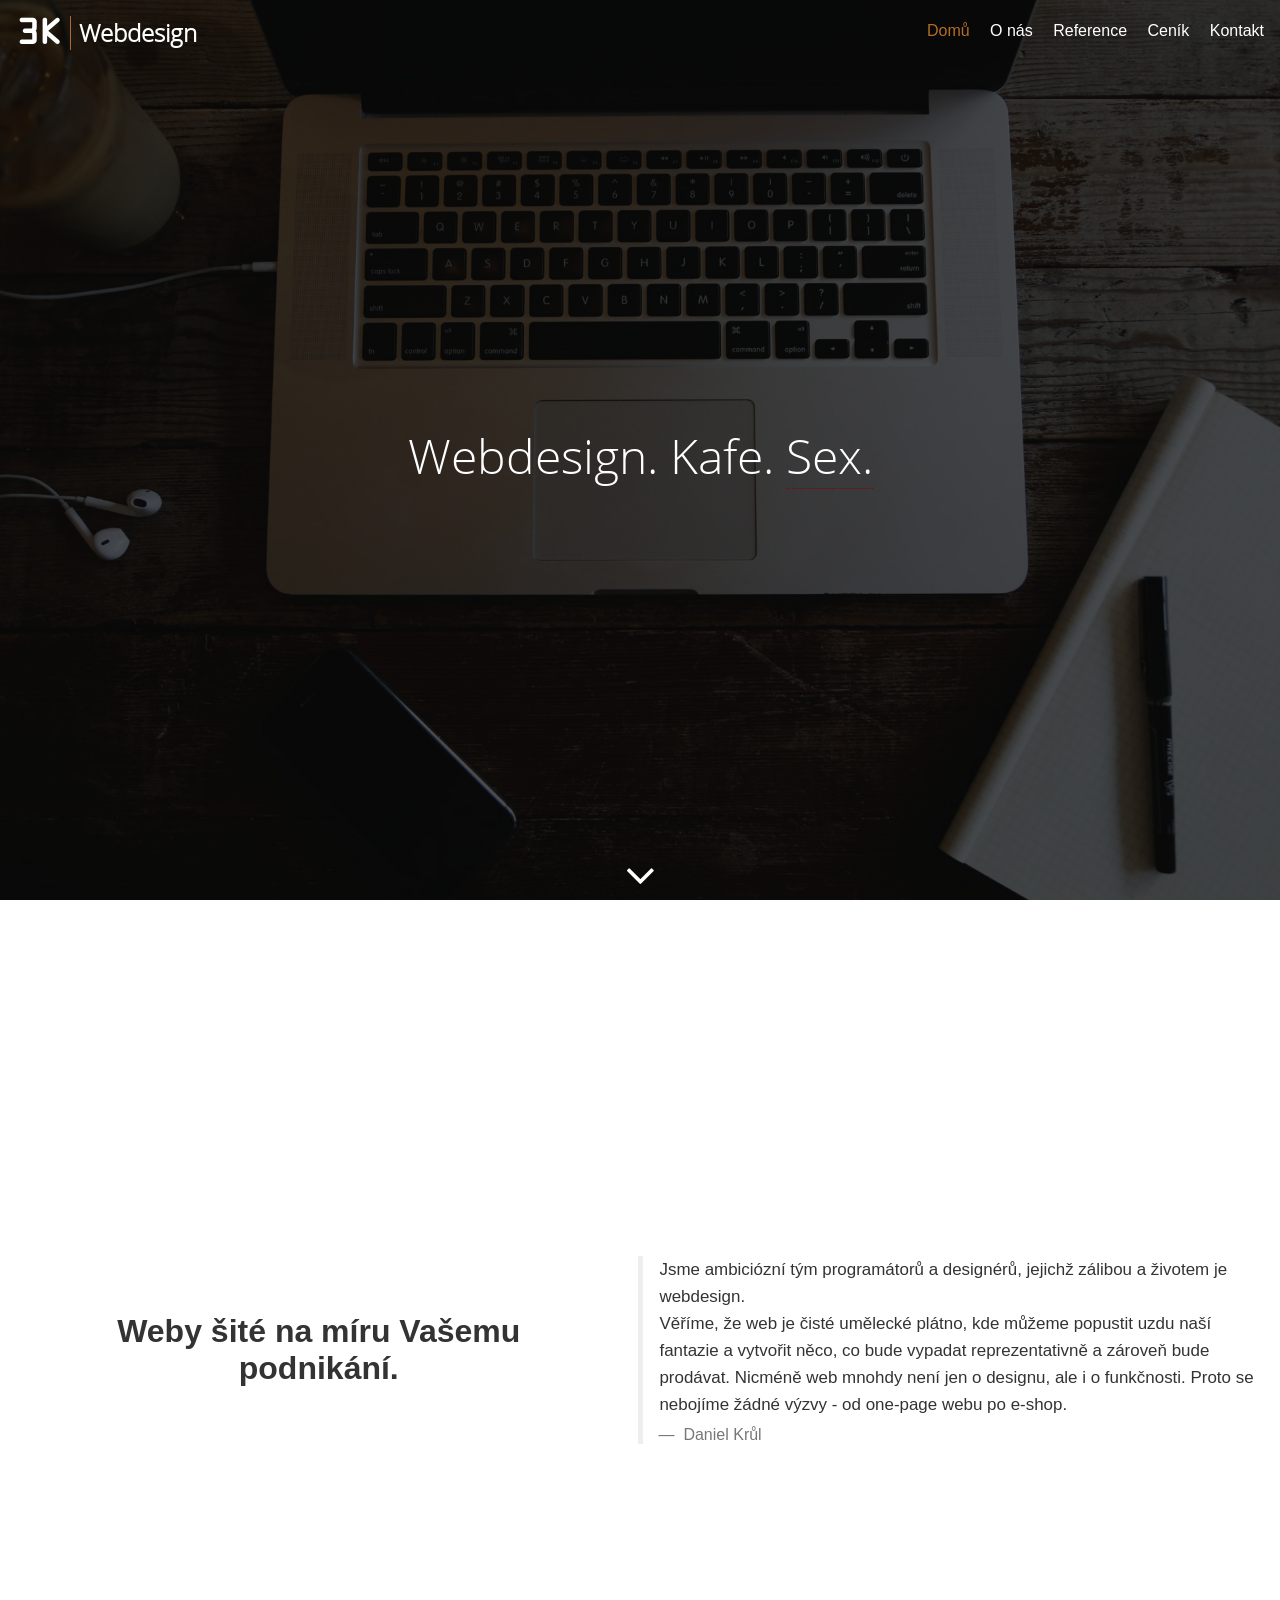
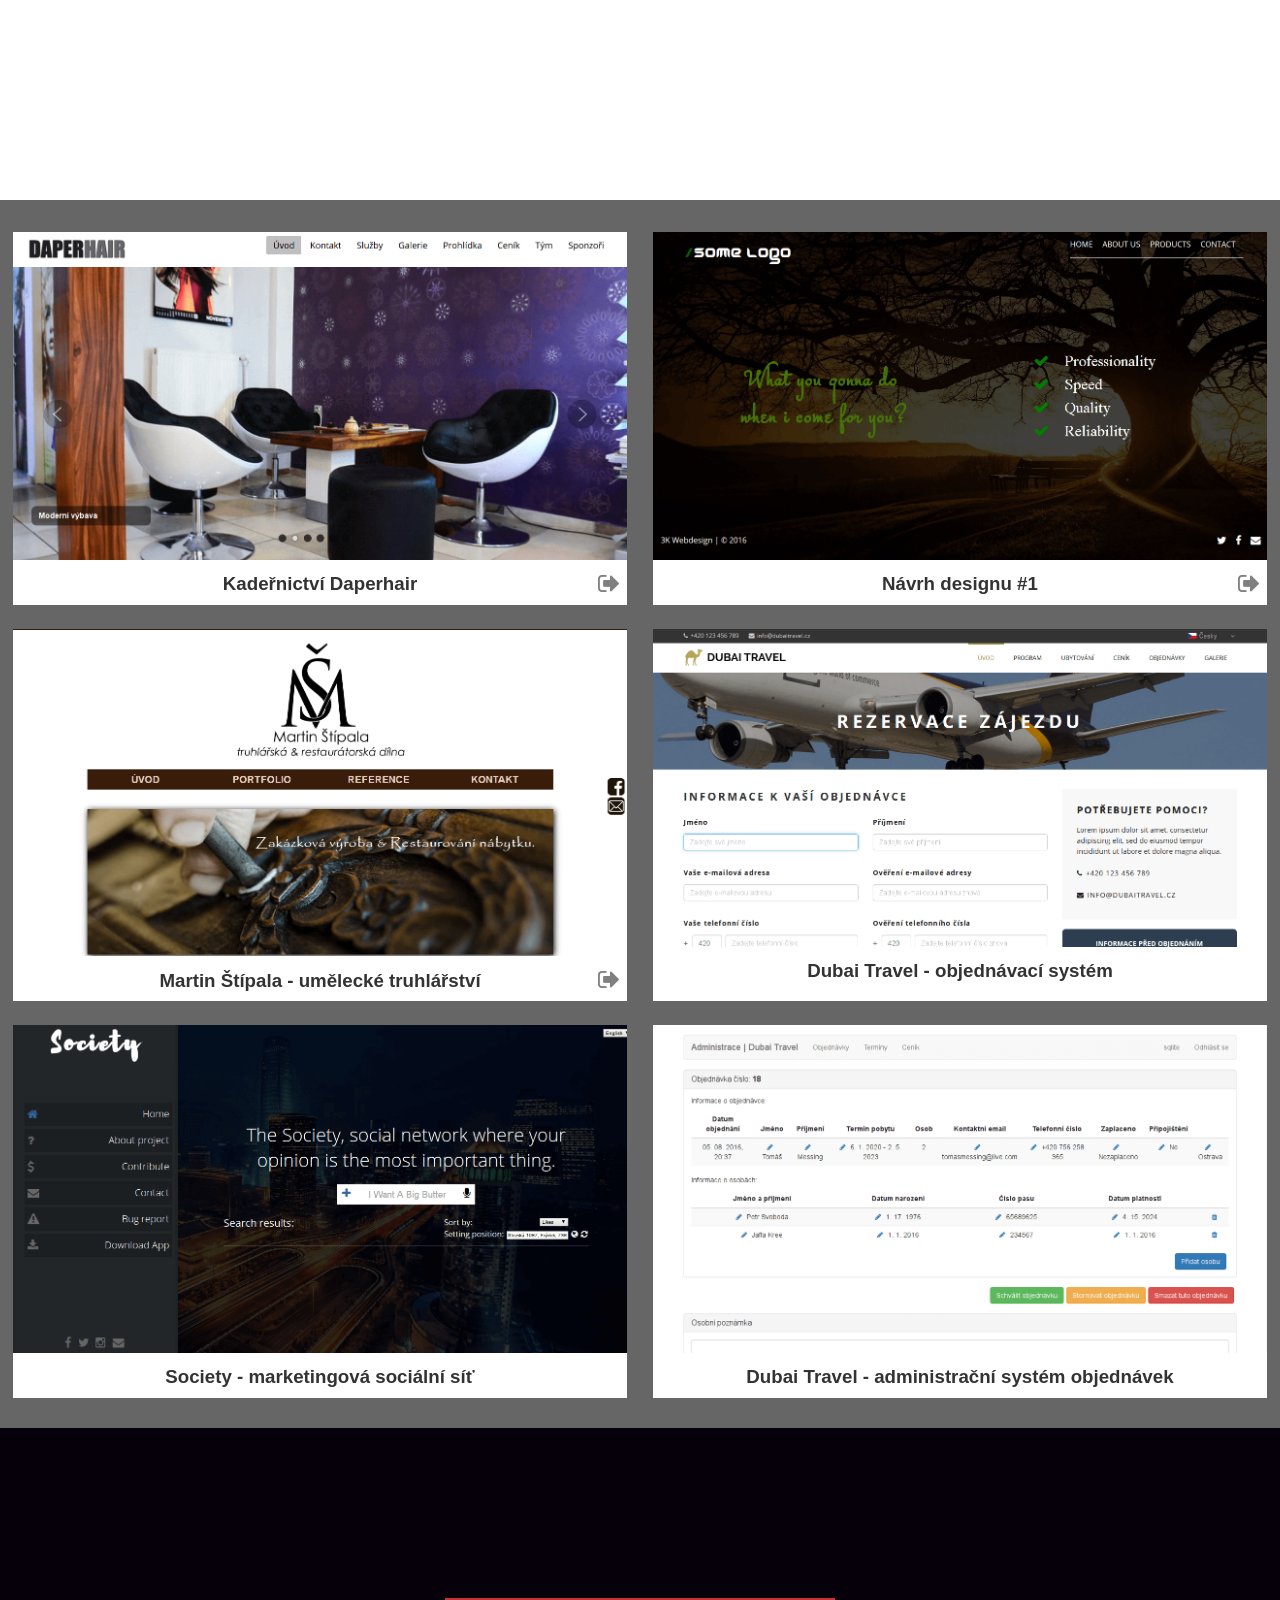
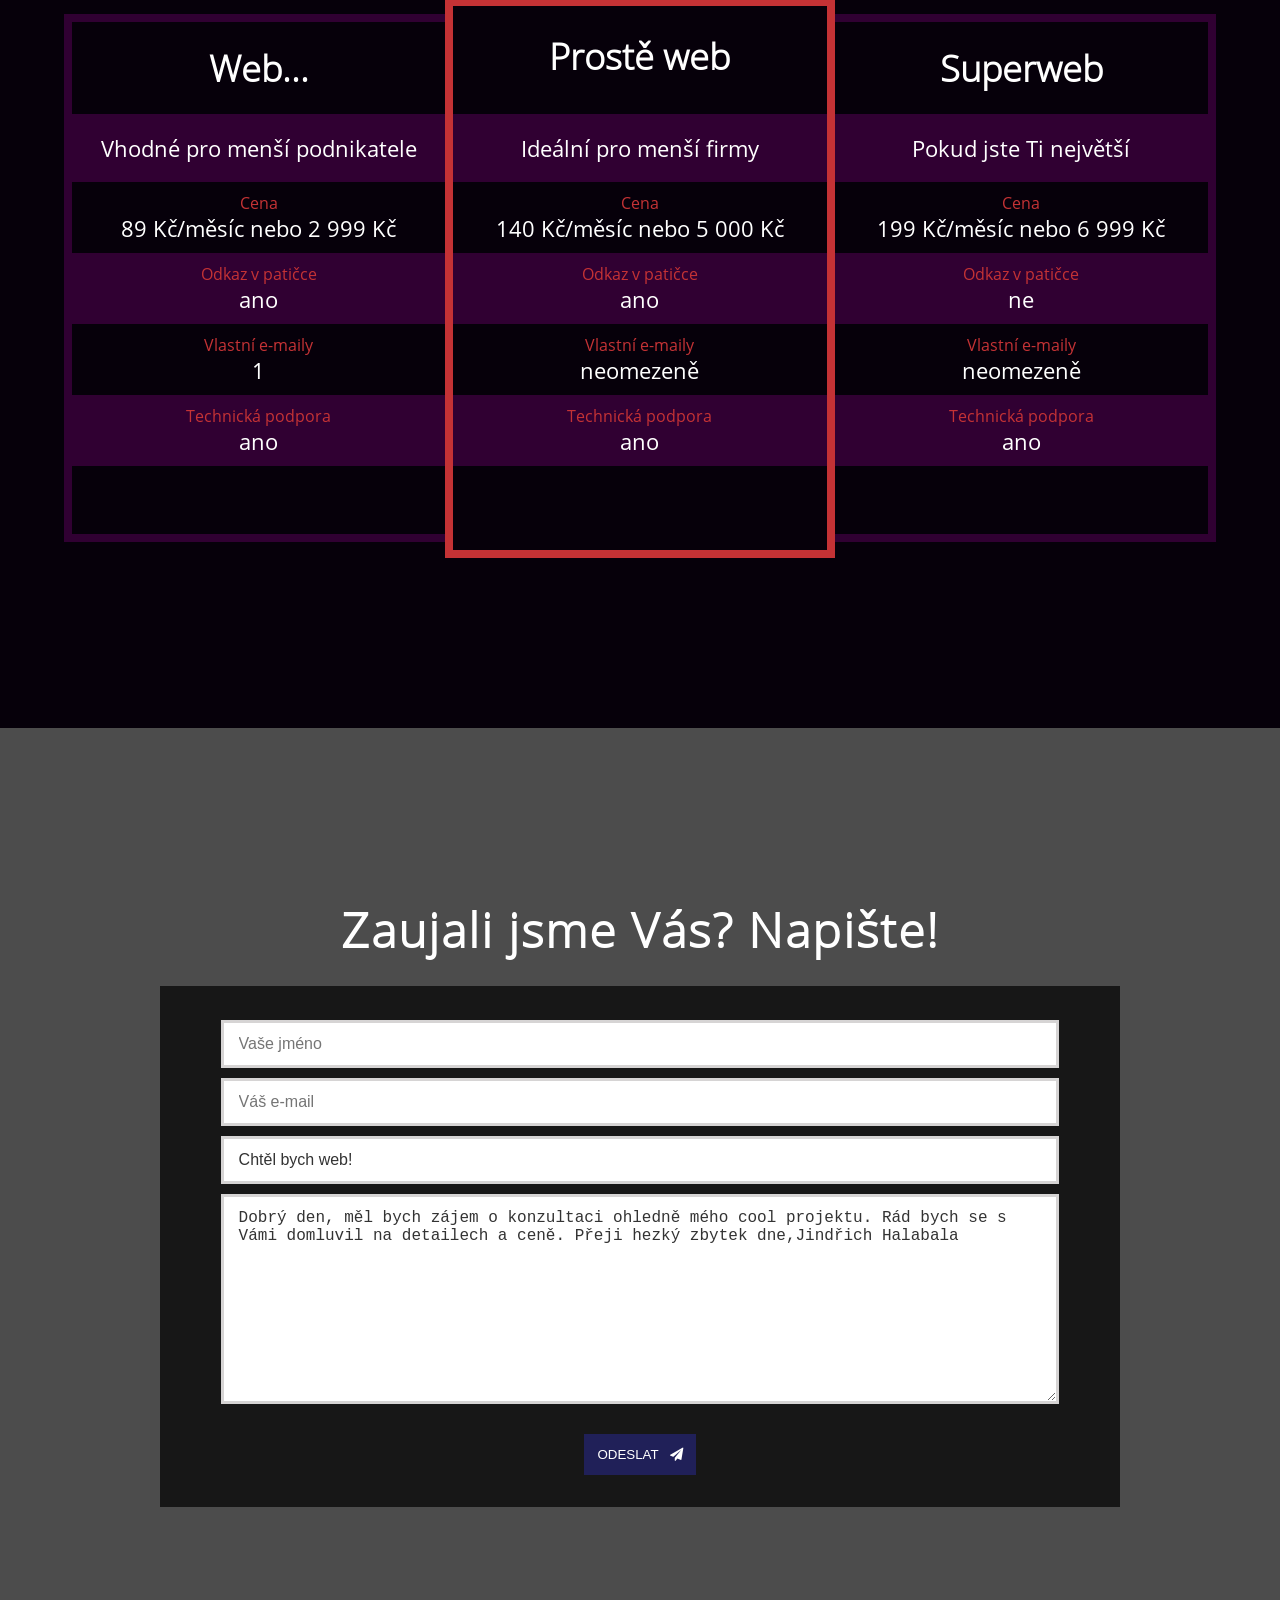
==== index.html @ 3b30b30b "Responzivni menu - upravy" ====
<!DOCTYPE html>
<html lang="cs">
<head>
	<meta charset="utf-8" />
	<meta name="viewport" content="width=device-width, initial-scale=1">
	<meta name="description" content="Jsme ambiciózní tým programátorů a designérů, jejichž zálibou a život je webdesign. Tvoříme responzivní design, e-shopy a webové aplikace.">
	<meta name="Author" content="Daniel Krůl & Jan Kolčava">
	<meta name="keywords" content="web, webdesign, design, kódování, coding, code, 3K, 3K Webdesign" />
	<meta name="robots" content="index, follow" />

	<link rel="shortcut icon" href="favicon.ico" />

	<title>3K webdesign | Tvorba webů & aplikací</title>

	<link rel="stylesheet" type="text/css" href="./design/font-awesome/css/font-awesome.min.css" />
	<link rel="stylesheet" type="text/css" href="./css/nprogress.css" />
	<link rel="stylesheet" type="text/css" href="./css/sweetalert.css" />
	<link rel="stylesheet" type="text/css" href="./css/style.css" />

	<script type="text/javascript" src="./js/jquery.js"></script>
	<script type="text/javascript" src="./js/sweetalert.min.js"></script>
	
	<script type="text/javascript" src="./js/main.js"></script>
	<script>
		(function(i,s,o,g,r,a,m){i['GoogleAnalyticsObject']=r;i[r]=i[r]||function(){
			(i[r].q=i[r].q||[]).push(arguments)},i[r].l=1*new Date();a=s.createElement(o),
			m=s.getElementsByTagName(o)[0];a.async=1;a.src=g;m.parentNode.insertBefore(a,m)
		})(window,document,'script','https://www.google-analytics.com/analytics.js','ga');

		ga('create', 'UA-42571558-3', 'auto');
		ga('send', 'pageview');

	</script>

	<script type="text/javascript">
		/*var _smartsupp = _smartsupp || {};
		_smartsupp.key = '3f3482edde2a2495b305a945e48021284ca4ef21';
		window.smartsupp||(function(d) {
			var s,c,o=smartsupp=function(){ o._.push(arguments)};o._=[];
			s=d.getElementsByTagName('script')[0];c=d.createElement('script');
			c.type='text/javascript';c.charset='utf-8';c.async=true;
			c.src='//www.smartsuppchat.com/loader.js?';s.parentNode.insertBefore(c,s);
		})(document);*/
	</script>
</script>
</head>
<body>
	<div id="page" class="slick_menu_off">

		<header id="header" class="scrolled_off">
			<div class="left">
				<div class="logo">
					<a href="">
						<h1>3K</h1>
						<span class="borderVertical"></span>
						<h2>Webdesign</h2>
					</a>
				</div>
			</div>

			<div class="right">
				<div class="primary-nav">
					<a href="#page" class="active">Domů</a>
					<a href="#about">O nás</a>
					<a href="#reference">Reference</a>
					<a href="#services">Ceník</a>
					<a href="#contact">Kontakt</a>
				</div>

				<div class="slick-nav">
					<div class="slick-btn">
						<span class="fa fa-bars"></span>
					</div>
				</div>
			</div>
		</header>

		<div id="slick-menu">
			<div class="content">
				<div class="menu">
					<a href="#page" class="active">Domů</a>
					<a href="#about">O nás</a>
					<a href="#reference">Reference</a>
					<a href="#services">Ceník</a>
					<a href="#contact">Kontakt</a>
				</div>
			</div>

			<div class="foot">
				<div class="socialSites">
					<a class="fa fa-envelope ico-envelope" href="mailto:my@3kwebdesign.com" target="_blank"></a>
					<a class="fa fa-twitter ico-twitter" href="" target="_blank"></a>
					<a class="fa fa-facebook ico-facebook" href="https://www.facebook.com/3kwebdesignczech/" target="_blank"></a>
				</div>
			</div>
		</div>

		<div id="intro" class="part">
			<div class="shadowIntro">

				<div class="middlePane">
					<div class="center">
						<h1>Webdesign. Kafe. <span class="marked">Sex.</span></h1>
					</div>
				</div>

				<div class="bottomPane">
					<div class="center">
						<a href="#about">
							<i class="fa fa-angle-down" aria-hidden="true"></i>
						</a>
					</div>
				</div>
			</div>
		</div>

		<div id="about" class="part">
			<div class="left">
				<h2 id="marketing">Weby šité na míru Vašemu podnikání.</h2>
			</div>

			<div class="right">
				<p>Jsme ambiciózní tým programátorů a designérů, jejichž zálibou a životem je webdesign.</p>
				<p>Věříme, že web je čisté umělecké plátno, kde můžeme popustit uzdu naší fantazie a vytvořit něco, co bude vypadat reprezentativně a zároveň bude prodávat. Nicméně web mnohdy není jen o designu, ale i o funkčnosti. Proto se nebojíme žádné výzvy - od one-page webu po e-shop.</p>
				<footer>
					Daniel Krůl
				</footer>
			</div>
		</div>

		<div id="reference" class="part">
			<div class="newLineTop"></div>
			<div class="column">
				<a href="http://www.daperhair.com" target="_blank">
					<div class="out">
						<i class="fa fa-sign-out" aria-hidden="true"></i>
					</div>
				</a>

				<img alt="Kadeřnictví Daperhair" src="design/images/reference/daperhair.png">
				<div class="title">
					<h3>Kadeřnictví Daperhair</h3>
				</div>
			</div>

			<div class="column">
				<a href="/old/Designs/1/" target="_blank">
					<div class="out">
						<i class="fa fa-sign-out" aria-hidden="true"></i>
					</div>
				</a>
				<img alt="Návrh designu #1" src="design/images/reference/design_1.png">
				<div class="title">
					<h3>Návrh designu #1</h3>
				</div>
			</div>

			<div class="column">
				<a href="http://www.msdilna.cz" target="_blank">
					<div class="out">
						<i class="fa fa-sign-out" aria-hidden="true"></i>
					</div>
				</a>

				<img alt="Martin Štípala - umělecké truhlářství" src="design/images/reference/msdilna.png">
				<div class="title">
					<h3>Martin Štípala - umělecké truhlářství</h3>
				</div>
			</div>

			<div class="column">
				<img alt="Dubai Travel - objednávací systém" src="design/images/reference/dubaitravel.png">
				<div class="title">
					<h3>Dubai Travel - objednávací systém</h3>
				</div>
			</div>

			<div class="column">
				<img alt="Society - marketingová sociální síť" src="design/images/reference/society.png">
				<div class="title">
					<h3>Society - marketingová sociální síť</h3>
				</div>
			</div>

			<div class="column">
				<img alt="Dubai Travel - administrační systém objednávek" src="design/images/reference/dubaitravel_admin.png">
				<div class="title">
					<h3>Dubai Travel - administrační systém objednávek</h3>
				</div>
			</div>
			<div class="newLineBottom"></div>
		</div>

		<div id="services" class="part">
			<div class="centerTable">
				<div class="column firstColumn">
					<div class="row title center">
						<h2>Web...</h2>
					</div>

					<div class="row center">
						<div class="textWrapper">
							<p class="text">Vhodné pro menší podnikatele</p>
						</div>
					</div>

					<div class="row center">
						<div class="textWrapper">
							<p class="sub">Cena</p>
							<p class="text">89 Kč/měsíc nebo 2 999 Kč</p>
						</div>
					</div>

					<div class="row center">
						<div class="textWrapper">
							<p class="sub">Odkaz v patičce</p>
							<p class="text">ano</p>
						</div>
					</div>

					<div class="row center">
						<div class="textWrapper">
							<p class="sub">Vlastní e-maily</p>
							<p class="text">1</p>
						</div>
					</div>

					<div class="row center">
						<div class="textWrapper">
							<p class="sub">Technická podpora</p>
							<p class="text">ano</p>
						</div>
					</div>

					<div class="row center">
					</div>
				</div>

				<div class="column secondColumn">
					<div class="row title">
						<h2>Prostě web</h2>
					</div>

					<div class="row center">
						<div class="textWrapper">
							<p class="text">Ideální pro menší firmy</p>
						</div>
					</div>

					<div class="row center">
						<div class="textWrapper">
							<p class="sub">Cena</p>
							<p class="text">140 Kč/měsíc nebo 5 000 Kč</p>
						</div>
					</div>

					<div class="row center">
						<div class="textWrapper">
							<p class="sub">Odkaz v patičce</p>
							<p class="text">ano</p>
						</div>
					</div>

					<div class="row center">
						<div class="textWrapper">
							<p class="sub">Vlastní e-maily</p>
							<p class="text">neomezeně</p>
						</div>
					</div>

					<div class="row center">
						<div class="textWrapper">
							<p class="sub">Technická podpora</p>
							<p class="text">ano</p>
						</div>
					</div>

					<div class="row center">
					</div>
				</div>

				<div class="column lastColumn">
					<div class="row title center">
						<h2>Superweb</h2>
					</div>

					<div class="row center">
						<div class="textWrapper">
							<p class="text">Pokud jste Ti největší</p>
						</div>
					</div>

					<div class="row center">
						<div class="textWrapper">
							<p class="sub">Cena</p>
							<p class="text">199 Kč/měsíc nebo 6 999 Kč</p>
						</div>
					</div>

					<div class="row center">
						<div class="textWrapper">
							<p class="sub">Odkaz v patičce</p>
							<p class="text">ne</p>
						</div>
					</div>

					<div class="row center">
						<div class="textWrapper">
							<p class="sub">Vlastní e-maily</p>
							<p class="text">neomezeně</p>
						</div>
					</div>

					<div class="row center">
						<div class="textWrapper">
							<p class="sub">Technická podpora</p>
							<p class="text">ano</p>
						</div>
					</div>

					<div class="row center">
					</div>
				</div>
			</div>
		</div>

		<div id="contact" class="part">
			<div class="centerShadow">
				<div class="contact">
					<h2>Zaujali jsme Vás? Napište!</h2>
					<div class="innerTable">
						<div class="left">
							<table>
								<tr>
									<td>
										<input id="mailSender" required class="text" type="text" placeHolder="Vaše jméno">
									</td>
								</tr>

								<tr>
									<td>
										<input id="mailSenderMail" required class="text" type="email" placeHolder="Váš e-mail">
									</td>
								</tr>

								<tr>
									<td>
										<input id="mailSubject" required class="text" value="Chtěl bych web!" type="text" placeHolder="Předmět e-mailu">
									</td>
								</tr>

								<tr>
									<td>
										<textarea id="mailText" required class="text" rows="10">Dobrý den, měl bych zájem o konzultaci ohledně mého cool projektu. Rád bych se s Vámi domluvil na detailech a ceně. Přeji hezký zbytek dne,Jindřich Halabala</textarea>
									</td>
								</tr>
							</table>
						</div>

						<div class="row">
							<button id="sendMail">Odeslat &nbsp; 
								<span class="blued">
									<i class="fa fa-paper-plane" aria-hidden="true"></i>
								</span>
							</button>
						</div>
					</div>
				</div>
			</div>
		</div>

		<div id="slick-menu-shadow">
		</div>
		
	</div>

	<script>
		/*NProgress.start();
		var interval = setInterval(function() { NProgress.inc(); }, 1000);

		$(window).load(function () {
			clearInterval(interval);
			NProgress.done();
		});

		$(window).unload(function () {
			NProgress.start();
		});*/
	</script>
</body>
</html>
---- css/nprogress.css ----
/* Make clicks pass-through */
#nprogress {
  pointer-events: none;
}

#nprogress .bar {
  background: white;

  position: fixed;
  z-index: 1031;
  top: 0;
  left: 0;

  width: 100%;
  height: 3px;
}

/* Fancy blur effect */
#nprogress .peg {
  display: block;
  position: absolute;
  right: 0px;
  width: 100px;
  height: 100%;
  box-shadow: 0 0 10px white, 0 0 5px white;
  opacity: 1.0;

  -webkit-transform: rotate(3deg) translate(0px, -4px);
      -ms-transform: rotate(3deg) translate(0px, -4px);
          transform: rotate(3deg) translate(0px, -4px);
}

/* Remove these to get rid of the spinner */
#nprogress .spinner {
  display: none;
  position: fixed;
  z-index: 1031;
  top: 15px;
  right: 15px;
}

#nprogress .spinner-icon {
  width: 18px;
  height: 18px;
  box-sizing: border-box;

  border: solid 2px transparent;
  border-top-color: #29d;
  border-left-color: #29d;
  border-radius: 50%;

  -webkit-animation: nprogress-spinner 400ms linear infinite;
          animation: nprogress-spinner 400ms linear infinite;
}

.nprogress-custom-parent {
  overflow: hidden;
  position: relative;
}

.nprogress-custom-parent #nprogress .spinner,
.nprogress-custom-parent #nprogress .bar {
  position: absolute;
}

@-webkit-keyframes nprogress-spinner {
  0%   { -webkit-transform: rotate(0deg); }
  100% { -webkit-transform: rotate(360deg); }
}
@keyframes nprogress-spinner {
  0%   { transform: rotate(0deg); }
  100% { transform: rotate(360deg); }
}
---- css/sweetalert.css ----
.sweet-alert,.sweet-overlay{position:fixed;display:none}body.stop-scrolling{height:100%;overflow:hidden}.sweet-overlay{background-color:#000;-ms-filter:"progid:DXImageTransform.Microsoft.Alpha(Opacity=40)";background-color:rgba(0,0,0,.4);left:0;right:0;top:0;bottom:0;z-index:10000}.sweet-alert{background-color:#fff;font-family:'Open Sans','Helvetica Neue',Helvetica,Arial,sans-serif;width:478px;padding:17px;border-radius:5px;text-align:center;left:50%;top:50%;margin-left:-256px;margin-top:-200px;overflow:hidden;z-index:99999}@media all and (max-width:540px){.sweet-alert{width:auto;margin-left:0;margin-right:0;left:15px;right:15px}}.sweet-alert h2{color:#575757;font-size:30px;text-align:center;font-weight:600;text-transform:none;position:relative;margin:25px 0;padding:0;line-height:40px;display:block}.sweet-alert p{color:#797979;font-size:16px;font-weight:300;position:relative;text-align:inherit;float:none;margin:0;padding:0;line-height:normal}.sweet-alert fieldset{border:none;position:relative}.sweet-alert .sa-error-container{background-color:#f1f1f1;margin-left:-17px;margin-right:-17px;overflow:hidden;padding:0 10px;max-height:0;webkit-transition:padding .15s,max-height .15s;transition:padding .15s,max-height .15s}.sweet-alert .sa-error-container.show{padding:10px 0;max-height:100px;webkit-transition:padding .2s,max-height .2s;transition:padding .25s,max-height .25s}.sweet-alert .sa-error-container .icon{display:inline-block;width:24px;height:24px;border-radius:50%;background-color:#ea7d7d;color:#fff;line-height:24px;text-align:center;margin-right:3px}.sweet-alert .sa-error-container p{display:inline-block}.sweet-alert .sa-input-error{position:absolute;top:29px;right:26px;width:20px;height:20px;opacity:0;-webkit-transform:scale(.5);transform:scale(.5);-webkit-transform-origin:50% 50%;transform-origin:50% 50%;-webkit-transition:all .1s;transition:all .1s}.sweet-alert .sa-input-error::after,.sweet-alert .sa-input-error::before{content:"";width:20px;height:6px;background-color:#f06e57;border-radius:3px;position:absolute;top:50%;margin-top:-4px;left:50%;margin-left:-9px}.sweet-alert .sa-input-error::before{-webkit-transform:rotate(-45deg);transform:rotate(-45deg)}.sweet-alert .sa-input-error::after{-webkit-transform:rotate(45deg);transform:rotate(45deg)}.sweet-alert .sa-input-error.show{opacity:1;-webkit-transform:scale(1);transform:scale(1)}.sweet-alert input{width:100%;box-sizing:border-box;border-radius:3px;border:1px solid #d7d7d7;height:43px;margin-top:10px;margin-bottom:17px;font-size:18px;box-shadow:inset 0 1px 1px rgba(0,0,0,.06);padding:0 12px;display:none;-webkit-transition:all .3s;transition:all .3s}.sweet-alert input:focus{outline:0;box-shadow:0 0 3px #c4e6f5;border:1px solid #b4dbed}.sweet-alert input:focus::-moz-placeholder{transition:opacity .3s 30ms ease;opacity:.5}.sweet-alert input:focus:-ms-input-placeholder{transition:opacity .3s 30ms ease;opacity:.5}.sweet-alert input:focus::-webkit-input-placeholder{transition:opacity .3s 30ms ease;opacity:.5}.sweet-alert input::-moz-placeholder{color:#bdbdbd}.sweet-alert input:-ms-input-placeholder{color:#bdbdbd}.sweet-alert input::-webkit-input-placeholder{color:#bdbdbd}.sweet-alert.show-input input{display:block}.sweet-alert .sa-confirm-button-container{display:inline-block;position:relative}.sweet-alert .la-ball-fall{position:absolute;left:50%;top:50%;margin-left:-27px;margin-top:4px;opacity:0;visibility:hidden}.sweet-alert button{background-color:#8CD4F5;color:#fff;border:none;box-shadow:none;font-size:17px;font-weight:500;-webkit-border-radius:4px;border-radius:5px;padding:10px 32px;margin:26px 5px 0;cursor:pointer}.sweet-alert button:focus{outline:0;box-shadow:0 0 2px rgba(128,179,235,.5),inset 0 0 0 1px rgba(0,0,0,.05)}.sweet-alert button:hover{background-color:#7ecff4}.sweet-alert button:active{background-color:#5dc2f1}.sweet-alert button.cancel{background-color:#C1C1C1}.sweet-alert button.cancel:hover{background-color:#b9b9b9}.sweet-alert button.cancel:active{background-color:#a8a8a8}.sweet-alert button.cancel:focus{box-shadow:rgba(197,205,211,.8) 0 0 2px,rgba(0,0,0,.0470588) 0 0 0 1px inset!important}.sweet-alert button[disabled]{opacity:.6;cursor:default}.sweet-alert button.confirm[disabled]{color:transparent}.sweet-alert button.confirm[disabled]~.la-ball-fall{opacity:1;visibility:visible;transition-delay:0s}.sweet-alert button::-moz-focus-inner{border:0}.sweet-alert[data-has-cancel-button=false] button{box-shadow:none!important}.sweet-alert[data-has-confirm-button=false][data-has-cancel-button=false]{padding-bottom:40px}.sweet-alert .sa-icon{width:80px;height:80px;border:4px solid gray;-webkit-border-radius:40px;border-radius:50%;margin:20px auto;padding:0;position:relative;box-sizing:content-box}.sweet-alert .sa-icon.sa-error{border-color:#F27474}.sweet-alert .sa-icon.sa-error .sa-x-mark{position:relative;display:block}.sweet-alert .sa-icon.sa-error .sa-line{position:absolute;height:5px;width:47px;background-color:#F27474;display:block;top:37px;border-radius:2px}.sweet-alert .sa-icon.sa-error .sa-line.sa-left{-webkit-transform:rotate(45deg);transform:rotate(45deg);left:17px}.sweet-alert .sa-icon.sa-error .sa-line.sa-right{-webkit-transform:rotate(-45deg);transform:rotate(-45deg);right:16px}.sweet-alert .sa-icon.sa-warning{border-color:#F8BB86}.sweet-alert .sa-icon.sa-warning .sa-body{position:absolute;width:5px;height:47px;left:50%;top:10px;-webkit-border-radius:2px;border-radius:2px;margin-left:-2px;background-color:#F8BB86}.sweet-alert .sa-icon.sa-warning .sa-dot{position:absolute;width:7px;height:7px;-webkit-border-radius:50%;border-radius:50%;margin-left:-3px;left:50%;bottom:10px;background-color:#F8BB86}.sweet-alert .sa-icon.sa-info::after,.sweet-alert .sa-icon.sa-info::before{content:"";background-color:#C9DAE1;position:absolute}.sweet-alert .sa-icon.sa-info{border-color:#C9DAE1}.sweet-alert .sa-icon.sa-info::before{width:5px;height:29px;left:50%;bottom:17px;border-radius:2px;margin-left:-2px}.sweet-alert .sa-icon.sa-info::after{width:7px;height:7px;border-radius:50%;margin-left:-3px;top:19px}.sweet-alert .sa-icon.sa-success{border-color:#A5DC86}.sweet-alert .sa-icon.sa-success::after,.sweet-alert .sa-icon.sa-success::before{content:'';position:absolute;width:60px;height:120px;background:#fff}.sweet-alert .sa-icon.sa-success::before{-webkit-border-radius:120px 0 0 120px;border-radius:120px 0 0 120px;top:-7px;left:-33px;-webkit-transform:rotate(-45deg);transform:rotate(-45deg);-webkit-transform-origin:60px 60px;transform-origin:60px 60px}.sweet-alert .sa-icon.sa-success::after{-webkit-border-radius:0 120px 120px 0;border-radius:0 120px 120px 0;top:-11px;left:30px;-webkit-transform:rotate(-45deg);transform:rotate(-45deg);-webkit-transform-origin:0 60px;transform-origin:0 60px}.sweet-alert .sa-icon.sa-success .sa-placeholder{width:80px;height:80px;border:4px solid rgba(165,220,134,.2);-webkit-border-radius:40px;border-radius:50%;box-sizing:content-box;position:absolute;left:-4px;top:-4px;z-index:2}.sweet-alert .sa-icon.sa-success .sa-fix{width:5px;height:90px;background-color:#fff;position:absolute;left:28px;top:8px;z-index:1;-webkit-transform:rotate(-45deg);transform:rotate(-45deg)}.sweet-alert .sa-icon.sa-success .sa-line{height:5px;background-color:#A5DC86;display:block;border-radius:2px;position:absolute;z-index:2}.sweet-alert .sa-icon.sa-success .sa-line.sa-tip{width:25px;left:14px;top:46px;-webkit-transform:rotate(45deg);transform:rotate(45deg)}.sweet-alert .sa-icon.sa-success .sa-line.sa-long{width:47px;right:8px;top:38px;-webkit-transform:rotate(-45deg);transform:rotate(-45deg)}.sweet-alert .sa-icon.sa-custom{background-size:contain;border-radius:0;border:none;background-position:center center;background-repeat:no-repeat}@-webkit-keyframes showSweetAlert{0%{transform:scale(.7);-webkit-transform:scale(.7)}45%{transform:scale(1.05);-webkit-transform:scale(1.05)}80%{transform:scale(.95);-webkit-transform:scale(.95)}100%{transform:scale(1);-webkit-transform:scale(1)}}@keyframes showSweetAlert{0%{transform:scale(.7);-webkit-transform:scale(.7)}45%{transform:scale(1.05);-webkit-transform:scale(1.05)}80%{transform:scale(.95);-webkit-transform:scale(.95)}100%{transform:scale(1);-webkit-transform:scale(1)}}@-webkit-keyframes hideSweetAlert{0%{transform:scale(1);-webkit-transform:scale(1)}100%{transform:scale(.5);-webkit-transform:scale(.5)}}@keyframes hideSweetAlert{0%{transform:scale(1);-webkit-transform:scale(1)}100%{transform:scale(.5);-webkit-transform:scale(.5)}}@-webkit-keyframes slideFromTop{0%{top:0}100%{top:50%}}@keyframes slideFromTop{0%{top:0}100%{top:50%}}@-webkit-keyframes slideToTop{0%{top:50%}100%{top:0}}@keyframes slideToTop{0%{top:50%}100%{top:0}}@-webkit-keyframes slideFromBottom{0%{top:70%}100%{top:50%}}@keyframes slideFromBottom{0%{top:70%}100%{top:50%}}@-webkit-keyframes slideToBottom{0%{top:50%}100%{top:70%}}@keyframes slideToBottom{0%{top:50%}100%{top:70%}}.showSweetAlert[data-animation=pop]{-webkit-animation:showSweetAlert .3s;animation:showSweetAlert .3s}.showSweetAlert[data-animation=none]{-webkit-animation:none;animation:none}.showSweetAlert[data-animation=slide-from-top]{-webkit-animation:slideFromTop .3s;animation:slideFromTop .3s}.showSweetAlert[data-animation=slide-from-bottom]{-webkit-animation:slideFromBottom .3s;animation:slideFromBottom .3s}.hideSweetAlert[data-animation=pop]{-webkit-animation:hideSweetAlert .2s;animation:hideSweetAlert .2s}.hideSweetAlert[data-animation=none]{-webkit-animation:none;animation:none}.hideSweetAlert[data-animation=slide-from-top]{-webkit-animation:slideToTop .4s;animation:slideToTop .4s}.hideSweetAlert[data-animation=slide-from-bottom]{-webkit-animation:slideToBottom .3s;animation:slideToBottom .3s}@-webkit-keyframes animateSuccessTip{0%,54%{width:0;left:1px;top:19px}70%{width:50px;left:-8px;top:37px}84%{width:17px;left:21px;top:48px}100%{width:25px;left:14px;top:45px}}@keyframes animateSuccessTip{0%,54%{width:0;left:1px;top:19px}70%{width:50px;left:-8px;top:37px}84%{width:17px;left:21px;top:48px}100%{width:25px;left:14px;top:45px}}@-webkit-keyframes animateSuccessLong{0%,65%{width:0;right:46px;top:54px}84%{width:55px;right:0;top:35px}100%{width:47px;right:8px;top:38px}}@keyframes animateSuccessLong{0%,65%{width:0;right:46px;top:54px}84%{width:55px;right:0;top:35px}100%{width:47px;right:8px;top:38px}}@-webkit-keyframes rotatePlaceholder{0%,5%{transform:rotate(-45deg);-webkit-transform:rotate(-45deg)}100%,12%{transform:rotate(-405deg);-webkit-transform:rotate(-405deg)}}@keyframes rotatePlaceholder{0%,5%{transform:rotate(-45deg);-webkit-transform:rotate(-45deg)}100%,12%{transform:rotate(-405deg);-webkit-transform:rotate(-405deg)}}.animateSuccessTip{-webkit-animation:animateSuccessTip .75s;animation:animateSuccessTip .75s}.animateSuccessLong{-webkit-animation:animateSuccessLong .75s;animation:animateSuccessLong .75s}.sa-icon.sa-success.animate::after{-webkit-animation:rotatePlaceholder 4.25s ease-in;animation:rotatePlaceholder 4.25s ease-in}@-webkit-keyframes animateErrorIcon{0%{transform:rotateX(100deg);-webkit-transform:rotateX(100deg);opacity:0}100%{transform:rotateX(0);-webkit-transform:rotateX(0);opacity:1}}@keyframes animateErrorIcon{0%{transform:rotateX(100deg);-webkit-transform:rotateX(100deg);opacity:0}100%{transform:rotateX(0);-webkit-transform:rotateX(0);opacity:1}}.animateErrorIcon{-webkit-animation:animateErrorIcon .5s;animation:animateErrorIcon .5s}@-webkit-keyframes animateXMark{0%,50%{transform:scale(.4);-webkit-transform:scale(.4);margin-top:26px;opacity:0}80%{transform:scale(1.15);-webkit-transform:scale(1.15);margin-top:-6px}100%{transform:scale(1);-webkit-transform:scale(1);margin-top:0;opacity:1}}@keyframes animateXMark{0%,50%{transform:scale(.4);-webkit-transform:scale(.4);margin-top:26px;opacity:0}80%{transform:scale(1.15);-webkit-transform:scale(1.15);margin-top:-6px}100%{transform:scale(1);-webkit-transform:scale(1);margin-top:0;opacity:1}}.animateXMark{-webkit-animation:animateXMark .5s;animation:animateXMark .5s}@-webkit-keyframes pulseWarning{0%{border-color:#F8D486}100%{border-color:#F8BB86}}@keyframes pulseWarning{0%{border-color:#F8D486}100%{border-color:#F8BB86}}.pulseWarning{-webkit-animation:pulseWarning .75s infinite alternate;animation:pulseWarning .75s infinite alternate}@-webkit-keyframes pulseWarningIns{0%{background-color:#F8D486}100%{background-color:#F8BB86}}@keyframes pulseWarningIns{0%{background-color:#F8D486}100%{background-color:#F8BB86}}.pulseWarningIns{-webkit-animation:pulseWarningIns .75s infinite alternate;animation:pulseWarningIns .75s infinite alternate}@-webkit-keyframes rotate-loading{0%{transform:rotate(0)}100%{transform:rotate(360deg)}}@keyframes rotate-loading{0%{transform:rotate(0)}100%{transform:rotate(360deg)}}.sweet-alert .sa-icon.sa-error .sa-line.sa-left{-ms-transform:rotate(45deg)\9}.sweet-alert .sa-icon.sa-error .sa-line.sa-right{-ms-transform:rotate(-45deg)\9}.sweet-alert .sa-icon.sa-success{border-color:transparent\9}.sweet-alert .sa-icon.sa-success .sa-line.sa-tip{-ms-transform:rotate(45deg)\9}.sweet-alert .sa-icon.sa-success .sa-line.sa-long{-ms-transform:rotate(-45deg)\9} .la-ball-fall,.la-ball-fall>div{position:relative;-webkit-box-sizing:border-box;-moz-box-sizing:border-box;box-sizing:border-box}.la-ball-fall{display:block;font-size:0;color:#fff;width:54px;height:18px}.la-ball-fall.la-dark{color:#333}.la-ball-fall>div{display:inline-block;float:none;background-color:currentColor;border:0 solid currentColor;width:10px;height:10px;margin:4px;border-radius:100%;opacity:0;-webkit-animation:ball-fall 1s ease-in-out infinite;-moz-animation:ball-fall 1s ease-in-out infinite;-o-animation:ball-fall 1s ease-in-out infinite;animation:ball-fall 1s ease-in-out infinite}.la-ball-fall>div:nth-child(1){-webkit-animation-delay:-.2s;-moz-animation-delay:-.2s;-o-animation-delay:-.2s;animation-delay:-.2s}.la-ball-fall>div:nth-child(2){-webkit-animation-delay:-.1s;-moz-animation-delay:-.1s;-o-animation-delay:-.1s;animation-delay:-.1s}.la-ball-fall>div:nth-child(3){-webkit-animation-delay:0s;-moz-animation-delay:0s;-o-animation-delay:0s;animation-delay:0s}.la-ball-fall.la-sm{width:26px;height:8px}.la-ball-fall.la-sm>div{width:4px;height:4px;margin:2px}.la-ball-fall.la-2x{width:108px;height:36px}.la-ball-fall.la-2x>div{width:20px;height:20px;margin:8px}.la-ball-fall.la-3x{width:162px;height:54px}.la-ball-fall.la-3x>div{width:30px;height:30px;margin:12px}@-webkit-keyframes ball-fall{0%{opacity:0;-webkit-transform:translateY(-145%);transform:translateY(-145%)}10%,90%{opacity:.5}20%,80%{opacity:1;-webkit-transform:translateY(0);transform:translateY(0)}100%{opacity:0;-webkit-transform:translateY(145%);transform:translateY(145%)}}@-moz-keyframes ball-fall{0%{opacity:0;-moz-transform:translateY(-145%);transform:translateY(-145%)}10%,90%{opacity:.5}20%,80%{opacity:1;-moz-transform:translateY(0);transform:translateY(0)}100%{opacity:0;-moz-transform:translateY(145%);transform:translateY(145%)}}@-o-keyframes ball-fall{0%{opacity:0;-o-transform:translateY(-145%);transform:translateY(-145%)}10%,90%{opacity:.5}20%,80%{opacity:1;-o-transform:translateY(0);transform:translateY(0)}100%{opacity:0;-o-transform:translateY(145%);transform:translateY(145%)}}@keyframes ball-fall{0%{opacity:0;-webkit-transform:translateY(-145%);-moz-transform:translateY(-145%);-o-transform:translateY(-145%);transform:translateY(-145%)}10%,90%{opacity:.5}20%,80%{opacity:1;-webkit-transform:translateY(0);-moz-transform:translateY(0);-o-transform:translateY(0);transform:translateY(0)}100%{opacity:0;-webkit-transform:translateY(145%);-moz-transform:translateY(145%);-o-transform:translateY(145%);transform:translateY(145%)}}
---- css/style.css ----
.example {
    display: -webkit-box;
    display: -ms-flexbox;
    display: flex;
    -webkit-transition: all .5s;
    transition: all .5s;
    -webkit-user-select: none;
       -moz-user-select: none;
        -ms-user-select: none;
            user-select: none;
    background: -webkit-linear-gradient(top, white, black);
    background: linear-gradient(to bottom, white, black);
}

@font-face {
	font-family: 'Open Sans';
	src: url('../design/fonts/opensans.ttf');
}

@font-face {
	font-family: 'Lato Light';
	src: url('../design/fonts/opensans-light.ttf');
}

@font-face {
	font-family: 'Ocrastd';
	src: url('../design/fonts/ocrastd.otf');
}

* {
	margin: 0;
	padding: 0;
}

html{
	height: 100%;
}

body{
	font-family: Helvetica, Arial, sans-serif;
	-webkit-font-smoothing: antialiased;
	-moz-osx-font-smoothing: grayscale;
	height: 100%;
}

#page {
	width: 100%;
	height: 100%;
	position: relative;
}

#page .part {
	min-height: 100%;
	width: 100%;
	display: -webkit-box;
	display: -ms-flexbox;
	display: flex;
}

#header {
	position: fixed;
	top: 0;
	left: 0;
	right: 0;
	z-index: 100;
	display: -webkit-box;
	display: -ms-flexbox;
	display: flex;
	-webkit-transition: background-color 0.5s;
	transition: background-color 0.5s;
}

#header.scrolled_on {
	background-color: rgba(0, 0, 0, 0.9);
}

#header .left { 
 }

#header .right {
	-webkit-box-flex: 1;
	-ms-flex: 1;
	flex: 1;
	display: -webkit-box;
	display: -ms-flexbox;
	display: flex;
	-webkit-box-align: center;
	-ms-flex-align: center;
	align-items: center;
	-webkit-box-pack: end;
	-ms-flex-pack: end;
	justify-content: flex-end;
}

#header .left .logo {
	padding-top: 1em;
	padding-left: 1em;
	padding-bottom: 0.5em;
}

#header .left .logo a {
	display: -webkit-box;
	display: -ms-flexbox;
	display: flex;
	-webkit-box-align: center;
	-ms-flex-align: center;
	align-items:: center;
	text-decoration: none;
}

#header .left .logo h1 {
	color: white;
	font-family: 'Ocrastd', Arial, sans-serif;
}

#header .left .logo h2 {
	color: white;
	font-family: 'Lato Light', Arial, sans-serif;
}

#header .left .logo span.borderVertical {
	background: #a96a38;
	width: 1px;
	height: 2.1em;
	margin-left: .5em;
	margin-right: .5em;
}

#header .right .primary-nav {
	display: block;
}

#header .right .slick-nav {
	display: none;
}

#header .right .primary-nav a{
	color: white;
	text-decoration: none;
	position: relative;
	margin-right: 1em;
	-webkit-transition: color .5s;
	transition: color .5s;
}

#header .right .primary-nav a.active { color: #b06f25; }
#header .right .primary-nav a:hover  { color: #b06f25; }

#header .right .slick-nav .slick-btn {
	color: white;
	margin-right: 1em;
	cursor: pointer;
	-webkit-transition: color .5s;
	transition: color .5s;
	-webkit-transition: transform .25s;
	transition: transform .25s;
	-ms-transform: scale(1, 1);
    -webkit-transform: scale(1, 1);
    transform: scale(1, 1);
}

#header .right .slick-nav .slick-btn.scale {
	-ms-transform: scale(0, 0);
    -webkit-transform: scale(0, 0);
    transform: scale(0, 0);
}

#header .right .slick-nav .slick-btn:hover  { color: #b06f25; }

#header .right .slick-nav .slick-btn span {
	font-size: 1.8em;
}

#page #slick-menu {
	visibility: hidden;
	position: fixed;
	top: 0;
	right: -40%;
	width: 40%;
	bottom: 0;
	z-index: 90;
	background-color: rgba(0, 0, 0, 0.95);
	display: -webkit-box;
	display: -ms-flexbox;
	display: flex;
	-webkit-box-direction: normal;
	-ms-flex-direction: column;
	flex-direction: column;
    -ms-transition: right 0.5s linear, visibility 0.5s;
    -moz-transition: right 0.5s linear, visibility 0.5s;
    -webkit-transition: right 0.5s linear, visibility 0.5s;
    transition: right 0.5s linear, visibility 0.5s;
    overflow: hidden;
}

#page.slick_menu_on #slick-menu {
	visibility: visible;
    right: 0;
}

#slick-menu .content {
	display: -webkit-box;
	display: -ms-flexbox;
	display: flex;
	-webkit-box-flex: 1;
	-ms-flex: 1;
	flex: 1;
	-webkit-box-pack: center;
	-ms-flex-pack: center;
	justify-content: center;
	margin-top: 3.7em;
}

#slick-menu .content .menu {
	display: -webkit-box;
	display: -ms-flexbox;
	display: flex;
	-webkit-box-direction: normal;
	-ms-flex-direction: column;
	flex-direction: column;
	-webkit-box-pack: center;
	-ms-flex-pack: center;
	justify-content: center;
	text-align: center;
}

#slick-menu .content .menu a{
	color: white;
	text-decoration: none;
	font-size: 1.4em;
	margin-bottom: 1em;
	padding: 0.3em;
	-webkit-transition: color .5s;
	transition: color .5s;
}

#slick-menu .content .menu a.active { color: #b06f25; }
#slick-menu .content .menu a:hover  { color: #b06f25; }

#slick-menu .foot {
	-webkit-box-flex: 0;
	-ms-flex: 0;
	flex: 0;
	text-align: right;
	padding: 0.5em 1em;
}

#slick-menu .foot .socialSites a{
    color: white;
    text-decoration: none;
    font-size: 1.3em;
    margin-right: 0.5em;
    -webkit-transition: color .5s;
	transition: color .5s;
}

#slick-menu .foot .socialSites .ico-envelope:hover {color: rgb(100, 255, 0);}
#slick-menu .foot .socialSites .ico-twitter:hover  {color: rgb(0, 200, 255);}
#slick-menu .foot .socialSites .ico-facebook:hover {color: rgb(0, 100, 255);}

#slick-menu-shadow {
	visibility: hidden;
	position: fixed;
	top: 0;
	bottom: 0;
	right: 0;
	width: 100%;
	background-color: rgba(0, 0, 0, 0.5);
	opacity: 0;
	-ms-transition: opacity 0.5s, right 0s, visibility 0.5s;
    -moz-transition: opacity 0.5s, right 0s, visibility 0.5s;
    -webkit-transition: opacity 0.5s, right 0s, visibility 0.5s;
    transition: opacity 0.5s, right 0s, visibility 0.5s;
}

#page.slick_menu_on #slick-menu-shadow {
	visibility: visible;
	opacity: 1;
	right: 40%;
	-ms-transition: opacity 1s 0.5s;
    -moz-transition: opacity 1s 0.5s;
    -webkit-transition: opacity 1s 0.5s;
    transition: opacity 1s 0.5s;
}

#intro{
	background: url('../design/images/background.jpg') no-repeat center center fixed;
	background-size: cover;
	height: 100%;
}

#intro .shadowIntro{
	-webkit-box-flex: 1;
	-ms-flex: 1;
	flex: 1;
	background: rgba(0, 0, 0, .7);
	display: -webkit-box;
	display: -ms-flexbox;
	display: flex;
	-webkit-box-orient: vertical;
	-webkit-box-direction: normal;
	-ms-flex-direction: column;
	flex-direction: column;
}

#intro .shadowIntro .middlePane{
	-webkit-box-flex: 1;
	-ms-flex: 1;
	flex: 1;
	display: -webkit-box;
	display: -ms-flexbox;
	display: flex;
	-webkit-box-align: center;
	-ms-flex-align: center;
	align-items: center;
	margin-top: 3.7em;
}

#intro .shadowIntro .middlePane .center{
	width: 100%;
}

#intro .shadowIntro .middlePane .center h1{
	color: white;
	text-align: center;
	font-family: 'Lato Light';
	font-weight: normal;
	font-size: 3em;
}

#intro .shadowIntro .middlePane .center h1 .marked{
	border-bottom: 1px dotted darkred;
}

#intro .shadowIntro .bottomPane{
	width: 100%;
}

#intro .shadowIntro .bottomPane .center{
	width: 100%;
	text-align: center;
}

#intro .shadowIntro .bottomPane .center a i{
	font-size: 3em;
	color: white;
	-webkit-transition: color .5s;
	transition: color .5s;
}

#intro .shadowIntro .bottomPane .center a i:hover{
	color: #b06f25;
}

#about{
	-webkit-box-align: center;
	-ms-flex-align: center;
	align-items: center;
}

#about .left{
	-webkit-box-flex: 1;
	-ms-flex: 1;
	flex: 1;
}

#about .left h2{
	color: #333;
	width: 80%;
	margin: 0 auto;
	font-size: 2em;
	text-align: center;
}

#about .right{
	-webkit-box-flex: 1;
	-ms-flex: 1;
	flex: 1;
	border-left: 5px solid #eee;
}

#about .right p{
	padding-left: 1em;
	padding-right: 1em;
	color: #333;
	font-size: 1.06em;
	line-height: 1.6;
}

#about .right footer{
	display: block;
	padding-left: 1em;
	margin-top: .5em;
	color: #777;
}

#about .right footer::before{
	content: '\2014 \00A0';
}

#reference{
	-ms-flex-wrap: wrap;
	flex-wrap: wrap;
	background: #666666;
}

#reference .column{
	width: 48%;
	background: white;
	margin: 0 auto;
	margin-bottom: 1.5em;
	position: relative;
}

#reference .column .out{
	position: absolute;
	bottom: 7px;
	color: gray;
	right: 7px;
	font-size: 1.5em;
	-webkit-transition: color .5s;
	transition: color .5s;
}

#reference .column .out:hover{
	color: #333;
}

#reference .column .title h3{
	text-align: center;
	color: #333;
	margin-bottom: .5em;
	margin-top: .5em;
}

#reference .newLineTop{
	margin-top: 2em;
	width: 100%;
}

#reference .newLineBottom{
	margin-top: calc(2em - 2%);
	width: 100%;
}

#reference .column img{
	width: 100%;
}

#contact{
	background: url('../design/images/mailbox.jpg') no-repeat center center fixed;
	background-size: cover;
}

#contact .centerShadow{
	-webkit-box-flex: 1;
	-ms-flex: 1;
	flex: 1;
	background: rgba(0, 0, 0, .7);
	display: -webkit-box;
	display: -ms-flexbox;
	display: flex;
	-webkit-box-align: center;
	-ms-flex-align: center;
	align-items: center;
	padding-bottom: 1.5em;
}

#contact .centerShadow .contact{
	margin: 0 auto;
	width: 75%;
}

#contact .centerShadow .contact h2, #fifthPart .centerShadow .wrapper .title h2{
	font-size: 3em;
	color: white;
	font-family: 'Lato Light';
	text-align: center;
	margin-top: 1.5em;
	letter-spacing: 2px;
	margin-bottom: .5em;
}

#contact .centerShadow .contact .innerTable{
	display: -webkit-box;
	display: -ms-flexbox;
	display: flex;
	background: rgba(0, 0, 0, .70);
	padding: 2em;
	-webkit-box-orient: vertical;
	-webkit-box-direction: normal;
	    -ms-flex-direction: column;
	        flex-direction: column;
}

#contact .centerShadow .contact .innerTable .text{
	width: 90%;
	border: 3px solid rgba(153, 147, 147, .4);
	color: #333;
	padding: 12px 15px;
	font-size: 16px;
}

#contact .centerShadow .contact .innerTable .text:focus{
	outline: 0;
}

#contact .centerShadow .contact .innerTable .left{
	-webkit-box-flex: 1;
	-ms-flex: 1;
	flex: 1;
}

#contact .centerShadow .contact .innerTable .row{
	width: 100%;
	text-align: center;
	margin-top: 1em;
}

#contact .centerShadow .contact .innerTable .row button{
	text-transform: uppercase;
	background: #202058;
	border: 0;
	color: white;
	padding-top: 1em;
	padding-bottom: 1em;
	padding-left: 1em;
	padding-right: 1em;
	-webkit-transition: background .5s;
	transition: background .5s;
}

#contact .centerShadow .contact .innerTable .row button:focus{
	outline: 0;
}

#contact .centerShadow .contact .innerTable .row button:hover{
	background: #0E0E3D;
	cursor: pointer;
}

#contact .centerShadow .contact .innerTable .row button .blued{
	display: inline-block;
}

#contact .centerShadow .contact table{
	width: 100%;
	text-align: center;
}

#contact .centerShadow .contact table tr td{
	padding-bottom: .5em;
}

#fifthPart{
	background: url('../design/images/note.jpg') no-repeat center center fixed;
	background-size: cover;
}

#fifthPart .centerShadow{
	-webkit-box-flex: 1;
	-ms-flex: 1;
	flex: 1;
	background: rgba(0, 0, 0, .7);
	display: -webkit-box;
	display: -ms-flexbox;
	display: flex;
	-webkit-box-align: center;
	-ms-flex-align: center;
	align-items: center;
	-webkit-box-pack: center;
	    -ms-flex-pack: center;
	        justify-content: center;
}

#fifthPart .centerShadow .wrapper{
	display: -webkit-box;
	display: -ms-flexbox;
	display: flex;
	width: 95%;
	-webkit-box-orient: vertical;
	-webkit-box-direction: normal;
	    -ms-flex-direction: column;
	        flex-direction: column;
}

#fifthPart .centerShadow .wrapper .blogWrapper{
	width: 100%;
	display: -webkit-box;
	display: -ms-flexbox;
	display: flex;
	-ms-flex-wrap: wrap;
	    flex-wrap: wrap;
}

#fifthPart .centerShadow .wrapper .blogWrapper .sub{
	min-width: 48%;
	max-width: 48%;
	min-height: 350px;
	max-height: 350px;
	margin: 0 auto;
	margin-bottom: 2%;
}

#fifthPart .centerShadow .wrapper .blogWrapper .sub .title{
	width: 100%;
	height: 20%;
	margin-top: 3%;
	display: -webkit-box;
	display: -ms-flexbox;
	display: flex;
	-webkit-box-align: center;
	    -ms-flex-align: center;
	        align-items: center;
}

#fifthPart .centerShadow .wrapper .blogWrapper .sub .title h3{
	color: #333;
	margin: 0 auto;
	font-size: 2em;
}

.html{
	background: white url('../design/icons/html.png') no-repeat;
}

.css{
	background: white url('../design/icons/css.png') no-repeat;
}

.php{
	background: white url('../design/icons/php.png') no-repeat;
}

.database{
	background: white url('../design/icons/database.png') no-repeat;
}

.html, .css, .php, .database{
	background-position: 3% 3%;
	background-size: 15%;
}

#services{
	-webkit-box-align: center;
	    -ms-flex-align: center;
	        align-items: center;

	-webkit-box-pack: center;
	    -ms-flex-pack: center;
	        justify-content: center;

	background: #06000a;
}

#services .centerTable{
	margin-top: 1.5em;
	margin-bottom: 1.5em;
	width: 90%;
	display: -webkit-box;
	display: -ms-flexbox;
	display: flex;
	-webkit-box-align: center;
	    -ms-flex-align: center;
	        align-items: center;
}

#services .centerTable .column{
	min-height: 450px;
	width: calc(100% / 3);
}

#services .centerTable .column.firstColumn{
	border-left: .5em solid #300032;
	border-top: .5em solid #300032;
	border-bottom: .5em solid #300032;
}

#services .centerTable .column.secondColumn{
	border: .5em solid #c43235;
	padding-top: 1em;
	padding-bottom: 1em;
}

#services .centerTable .column.lastColumn{
	border-right: .5em solid #300032;
	border-top: .5em solid #300032;
	border-bottom: .5em solid #300032;
}

#services .centerTable .column .row{
	min-height: 3em;
	padding-top: 10px;
	padding-bottom: 10px;
}

#services .centerTable .column .row:nth-child(2n){
	background: #300032;
}

#services .centerTable .column .row .textWrapper p.text{
	width: 100%;
	text-align: center;
	color: white;
	font-size: 1.35em;
	font-family: 'Open Sans';
	word-wrap: break-word;
}

#services .centerTable .column .row .textWrapper p.sub{
	width: 100%;
	word-wrap: break-word;
	text-align: center;
	color: #c43235;
	font-size: 1em;
	font-family: 'Open Sans';
}

#services .centerTable .column .row.center{
	display: -webkit-box;
	display: -ms-flexbox;
	display: flex;
	-webkit-box-align: center;
	    -ms-flex-align: center;
	        align-items: center;
	-webkit-box-pack: center;
	    -ms-flex-pack: center;
	        justify-content: center;
}

#services .centerTable .column .title{
	color: white;
	text-align: center;
	font-size: 1.5em;
	font-family: 'Lato Light';
}

@media screen and (max-width: 850px) {
	#page #header .right .primary-nav {
		display: none;
	}

	#page #header .right .slick-nav {
		display: block;
	}

	#reference{
		-webkit-box-orient: vertical;
		-webkit-box-direction: normal;
		-ms-flex-direction: column;
		flex-direction: column;
	}

	#reference .column{
		width: 95%;
	}

	#contact .centerShadow .contact .innerTable{
		-webkit-box-orient: vertical;
		-webkit-box-direction: normal;
		-ms-flex-direction: column;
		flex-direction: column;
	}

	#contact .centerShadow .contact{
		width: 90%;
	}

	#contact .centerShadow .contact .innerTable .right{
		text-align: center;
	}

	#contact .centerShadow .contact .innerTable .row button{
		width: 100%;
	}

	#fifthPart .centerShadow .wrapper .blogWrapper .sub{
		min-width: 100%;
		max-width: 100%;
	}

	#about{
		-webkit-box-orient: vertical;
		-webkit-box-direction: normal;
		    -ms-flex-direction: column;
		        flex-direction: column;
	}

	#about .left{
		display: -webkit-box;
		display: -ms-flexbox;
		display: flex;
    	-webkit-box-align: centerxt
    	    -ms-flex-align: center;
    	        align-items: center;
	}

	#services .centerTable{
		-webkit-box-orient: vertical;
		-webkit-box-direction: normal;
		    -ms-flex-direction: column;
		        flex-direction: column;
	}

	#services .centerTable .column {
		width: 100%;
		margin-bottom: 1em;
	}

	#services .centerTable .column.firstColumn{
		border: .5em solid #300032;
	}
	#services .centerTable .column.lastColumn{
		border: .5em solid #300032;
	}
}
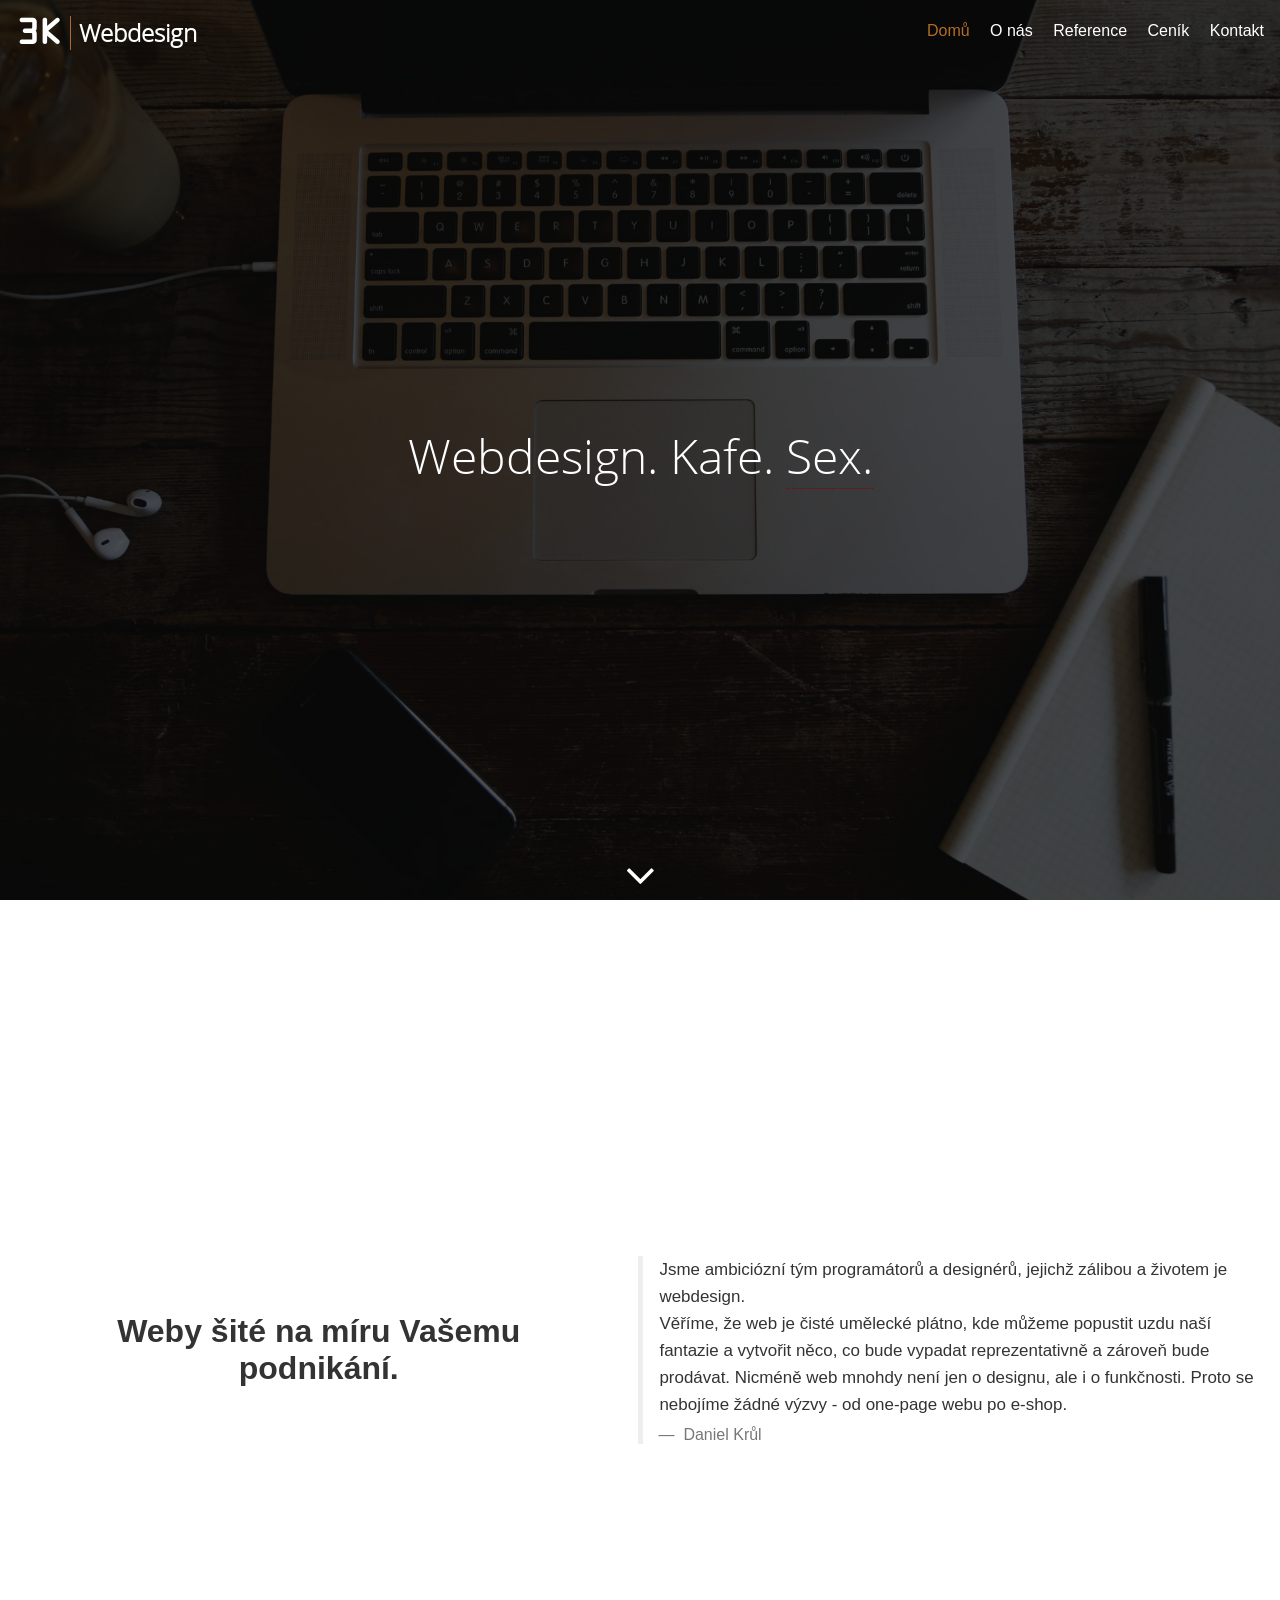
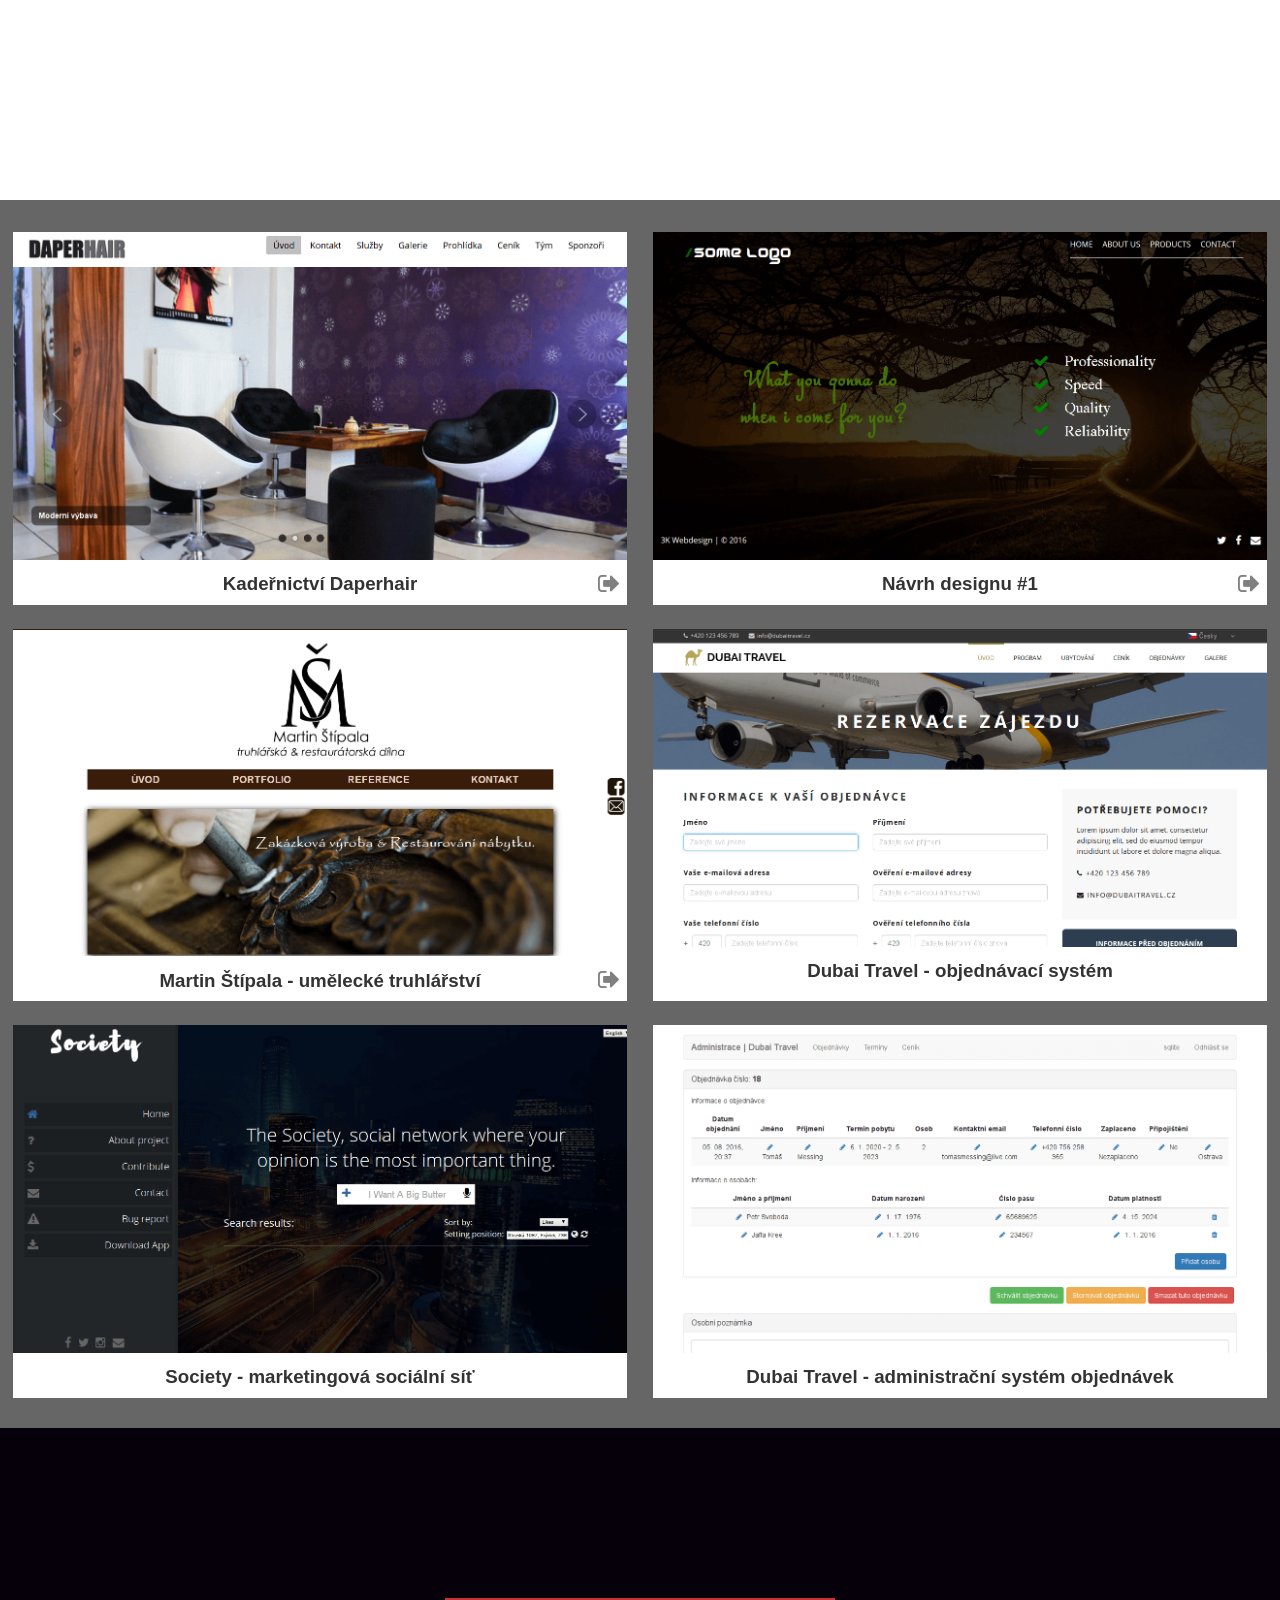
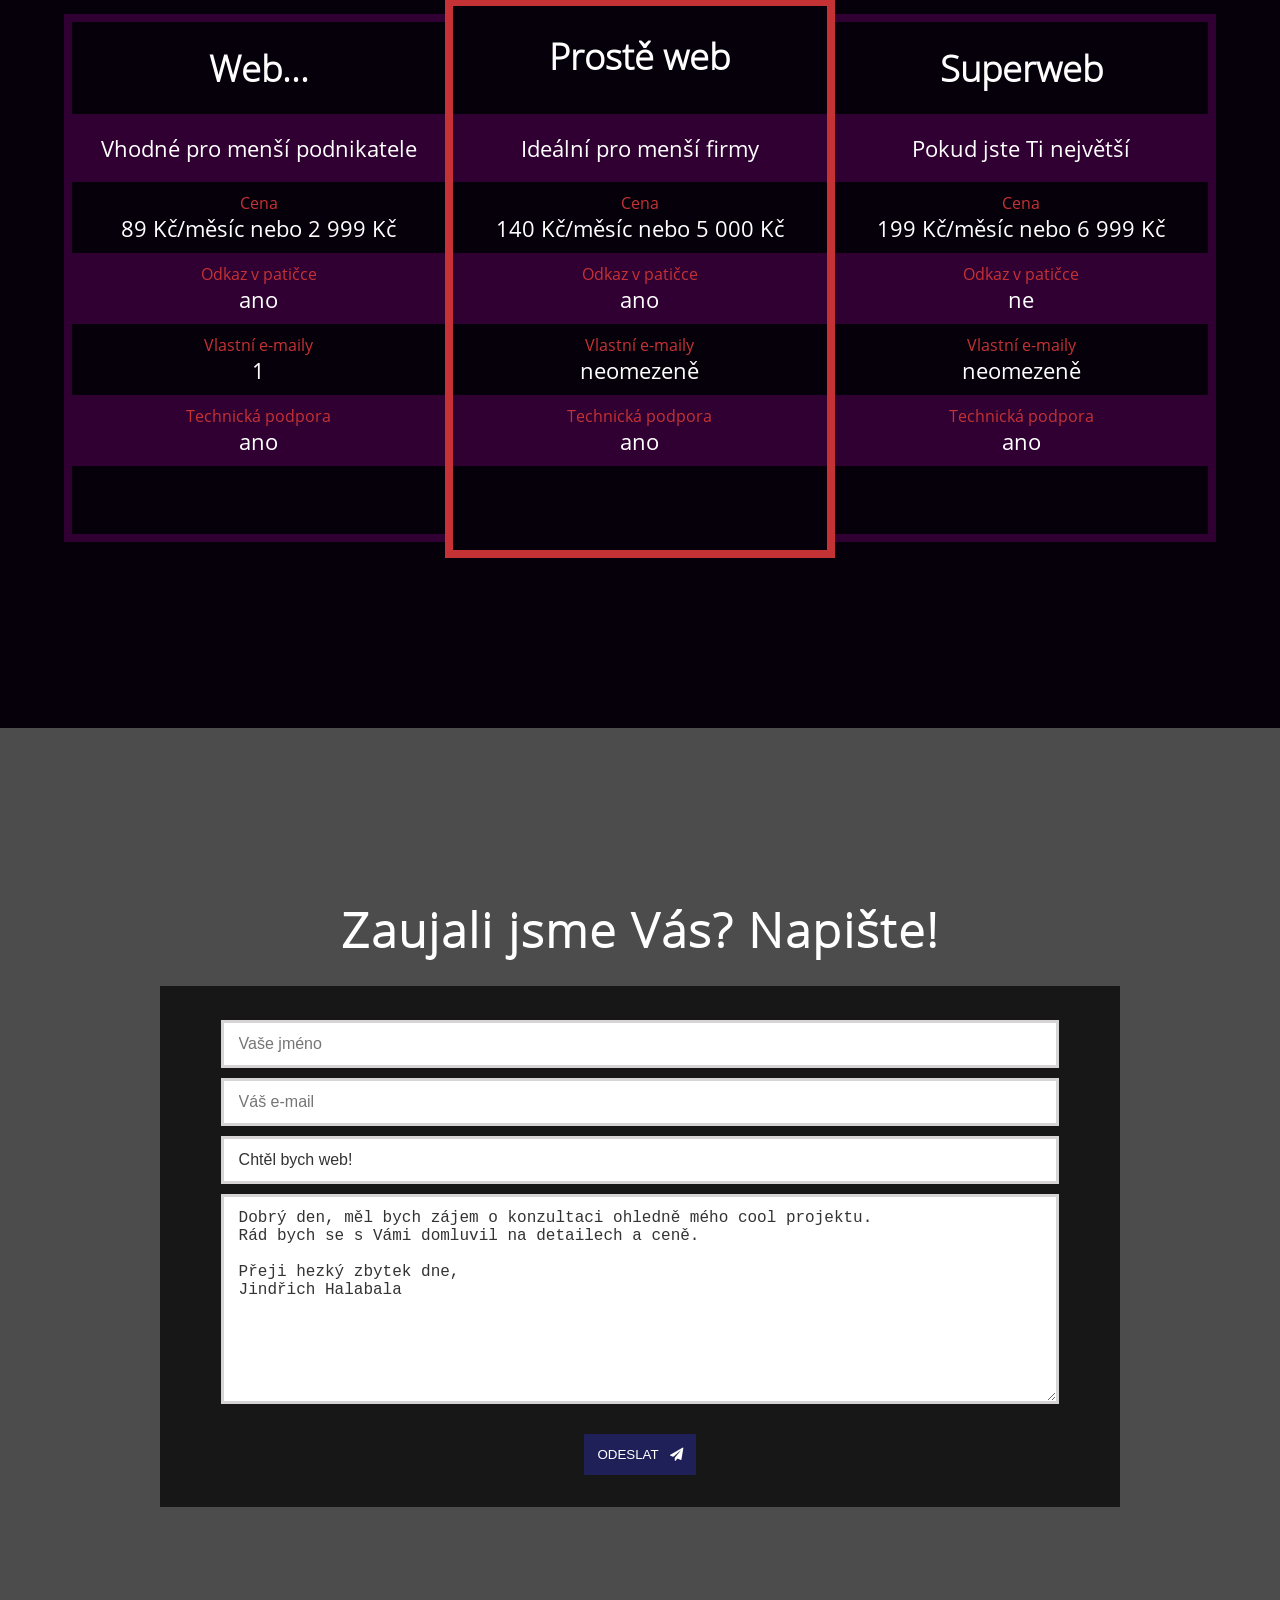
==== commit 026082f3: "Changed js" ====
--- a/index.html
+++ b/index.html
@@ -10,7 +10,7 @@
 
 	<link rel="shortcut icon" href="favicon.ico" />
 
-	<title>3K webdesign | Tvorba webů & aplikací</title>
+	<title>3K Webdesign | Tvorba webů, e-shopů a webových aplikací</title>
 
 	<link rel="stylesheet" type="text/css" href="./design/font-awesome/css/font-awesome.min.css" />
 	<link rel="stylesheet" type="text/css" href="./css/nprogress.css" />
@@ -19,6 +19,7 @@
 
 	<script type="text/javascript" src="./js/jquery.js"></script>
 	<script type="text/javascript" src="./js/sweetalert.min.js"></script>
+	<script type="text/javascript" src="./js/nprogress.js"></script>
 	
 	<script type="text/javascript" src="./js/main.js"></script>
 	<script>
@@ -33,14 +34,14 @@
 	</script>
 
 	<script type="text/javascript">
-		/*var _smartsupp = _smartsupp || {};
+		var _smartsupp = _smartsupp || {};
 		_smartsupp.key = '3f3482edde2a2495b305a945e48021284ca4ef21';
 		window.smartsupp||(function(d) {
 			var s,c,o=smartsupp=function(){ o._.push(arguments)};o._=[];
 			s=d.getElementsByTagName('script')[0];c=d.createElement('script');
 			c.type='text/javascript';c.charset='utf-8';c.async=true;
 			c.src='//www.smartsuppchat.com/loader.js?';s.parentNode.insertBefore(c,s);
-		})(document);*/
+		})(document);
 	</script>
 </script>
 </head>
@@ -351,7 +352,12 @@
 
 								<tr>
 									<td>
-										<textarea id="mailText" required class="text" rows="10">Dobrý den, měl bych zájem o konzultaci ohledně mého cool projektu. Rád bych se s Vámi domluvil na detailech a ceně. Přeji hezký zbytek dne,Jindřich Halabala</textarea>
+										<textarea id="mailText" required class="text" rows="10">
+Dobrý den, měl bych zájem o konzultaci ohledně mého cool projektu. 
+Rád bych se s Vámi domluvil na detailech a ceně.
+
+Přeji hezký zbytek dne,
+Jindřich Halabala</textarea>
 									</td>
 								</tr>
 							</table>
@@ -375,7 +381,7 @@
 	</div>
 
 	<script>
-		/*NProgress.start();
+		NProgress.start();
 		var interval = setInterval(function() { NProgress.inc(); }, 1000);
 
 		$(window).load(function () {
@@ -385,7 +391,7 @@
 
 		$(window).unload(function () {
 			NProgress.start();
-		});*/
+		});
 	</script>
 </body>
 </html>
--- a/css/style.css
+++ b/css/style.css
@@ -175,8 +175,8 @@
 	visibility: hidden;
 	position: fixed;
 	top: 0;
-	right: -40%;
-	width: 40%;
+	right: -45%;
+	width: 45%;
 	bottom: 0;
 	z-index: 90;
 	background-color: rgba(0, 0, 0, 0.95);
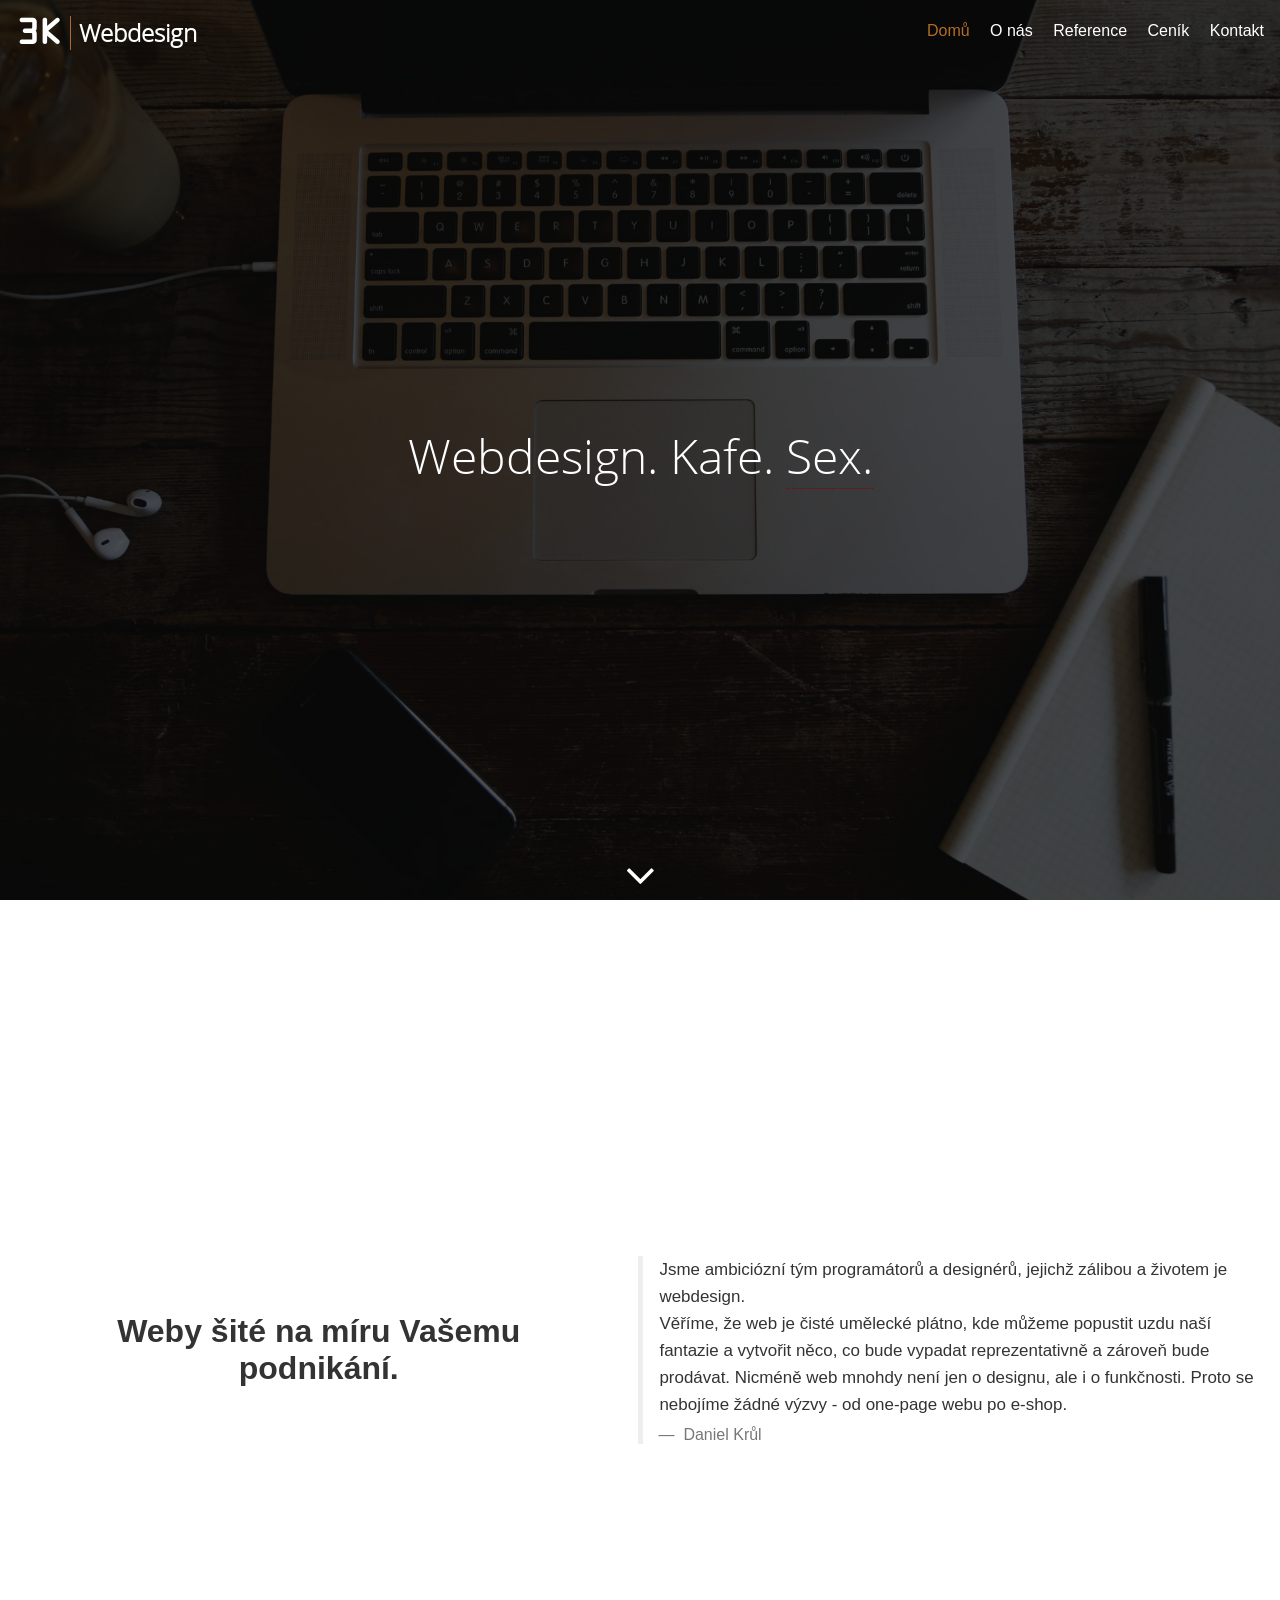
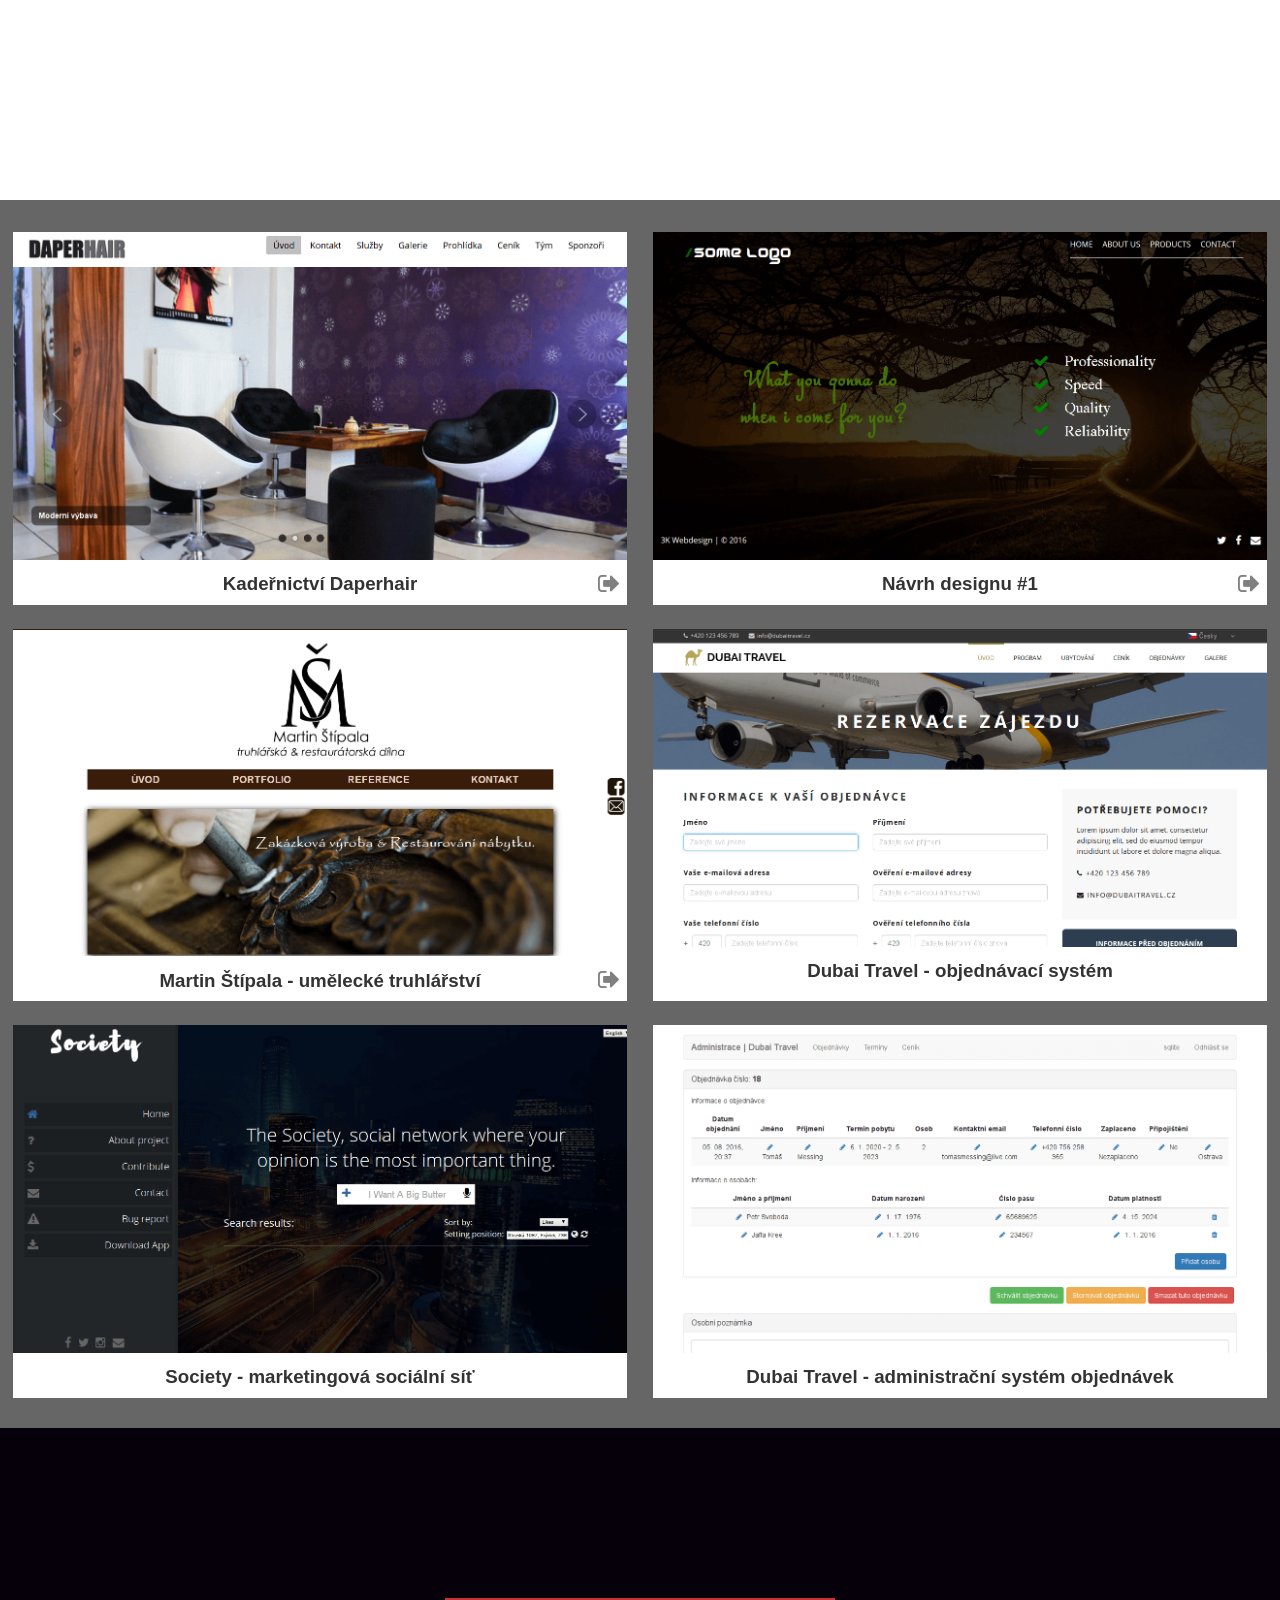
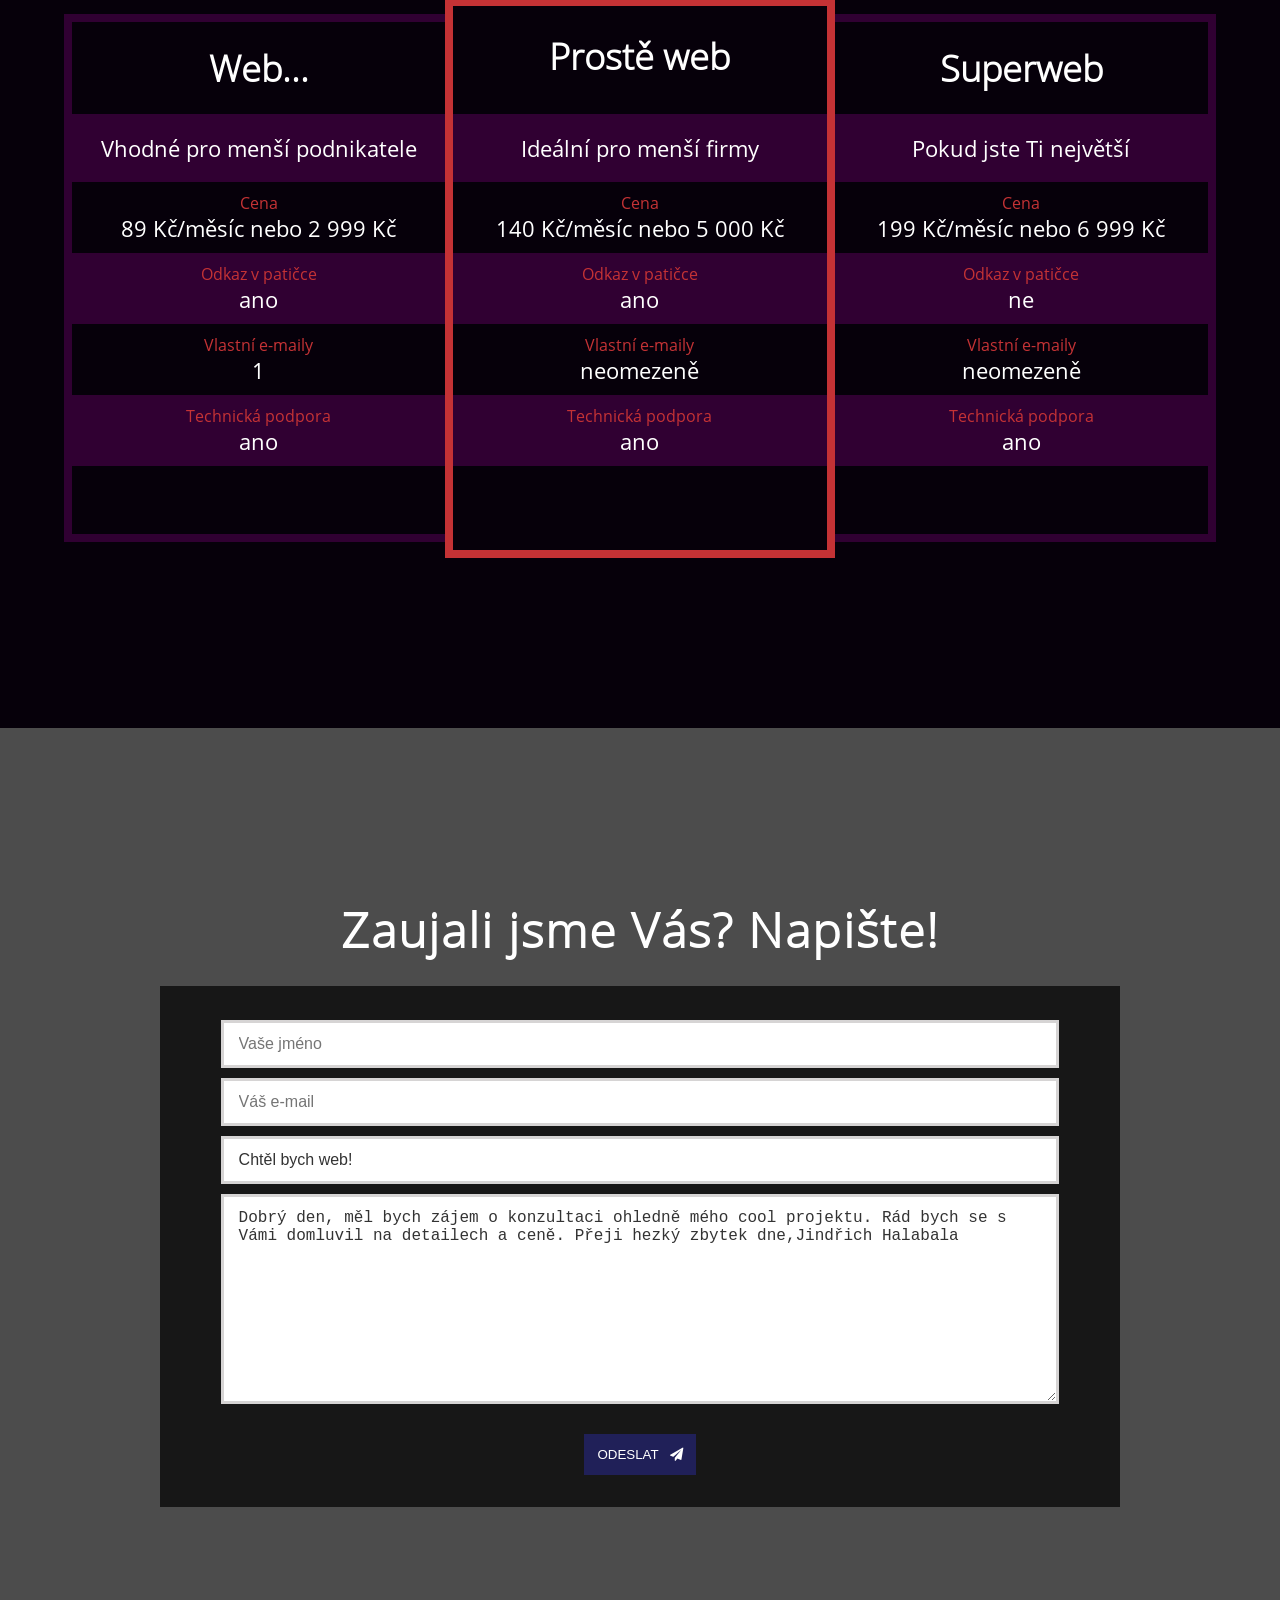
==== commit e28f7edb: "hammer js" ====
--- a/index.html
+++ b/index.html
@@ -10,7 +10,7 @@
 
 	<link rel="shortcut icon" href="favicon.ico" />
 
-	<title>3K Webdesign | Tvorba webů, e-shopů a webových aplikací</title>
+	<title>3K webdesign | Tvorba webů & aplikací</title>
 
 	<link rel="stylesheet" type="text/css" href="./design/font-awesome/css/font-awesome.min.css" />
 	<link rel="stylesheet" type="text/css" href="./css/nprogress.css" />
@@ -20,7 +20,7 @@
 	<script type="text/javascript" src="./js/jquery.js"></script>
 	<script type="text/javascript" src="./js/sweetalert.min.js"></script>
 	<script type="text/javascript" src="./js/nprogress.js"></script>
-	
+	<script type="text/javascript" src="./js/hammer.js"></script>
 	<script type="text/javascript" src="./js/main.js"></script>
 	<script>
 		(function(i,s,o,g,r,a,m){i['GoogleAnalyticsObject']=r;i[r]=i[r]||function(){
@@ -352,12 +352,7 @@
 
 								<tr>
 									<td>
-										<textarea id="mailText" required class="text" rows="10">
-Dobrý den, měl bych zájem o konzultaci ohledně mého cool projektu. 
-Rád bych se s Vámi domluvil na detailech a ceně.
-
-Přeji hezký zbytek dne,
-Jindřich Halabala</textarea>
+										<textarea id="mailText" required class="text" rows="10">Dobrý den, měl bych zájem o konzultaci ohledně mého cool projektu. Rád bych se s Vámi domluvil na detailech a ceně. Přeji hezký zbytek dne,Jindřich Halabala</textarea>
 									</td>
 								</tr>
 							</table>
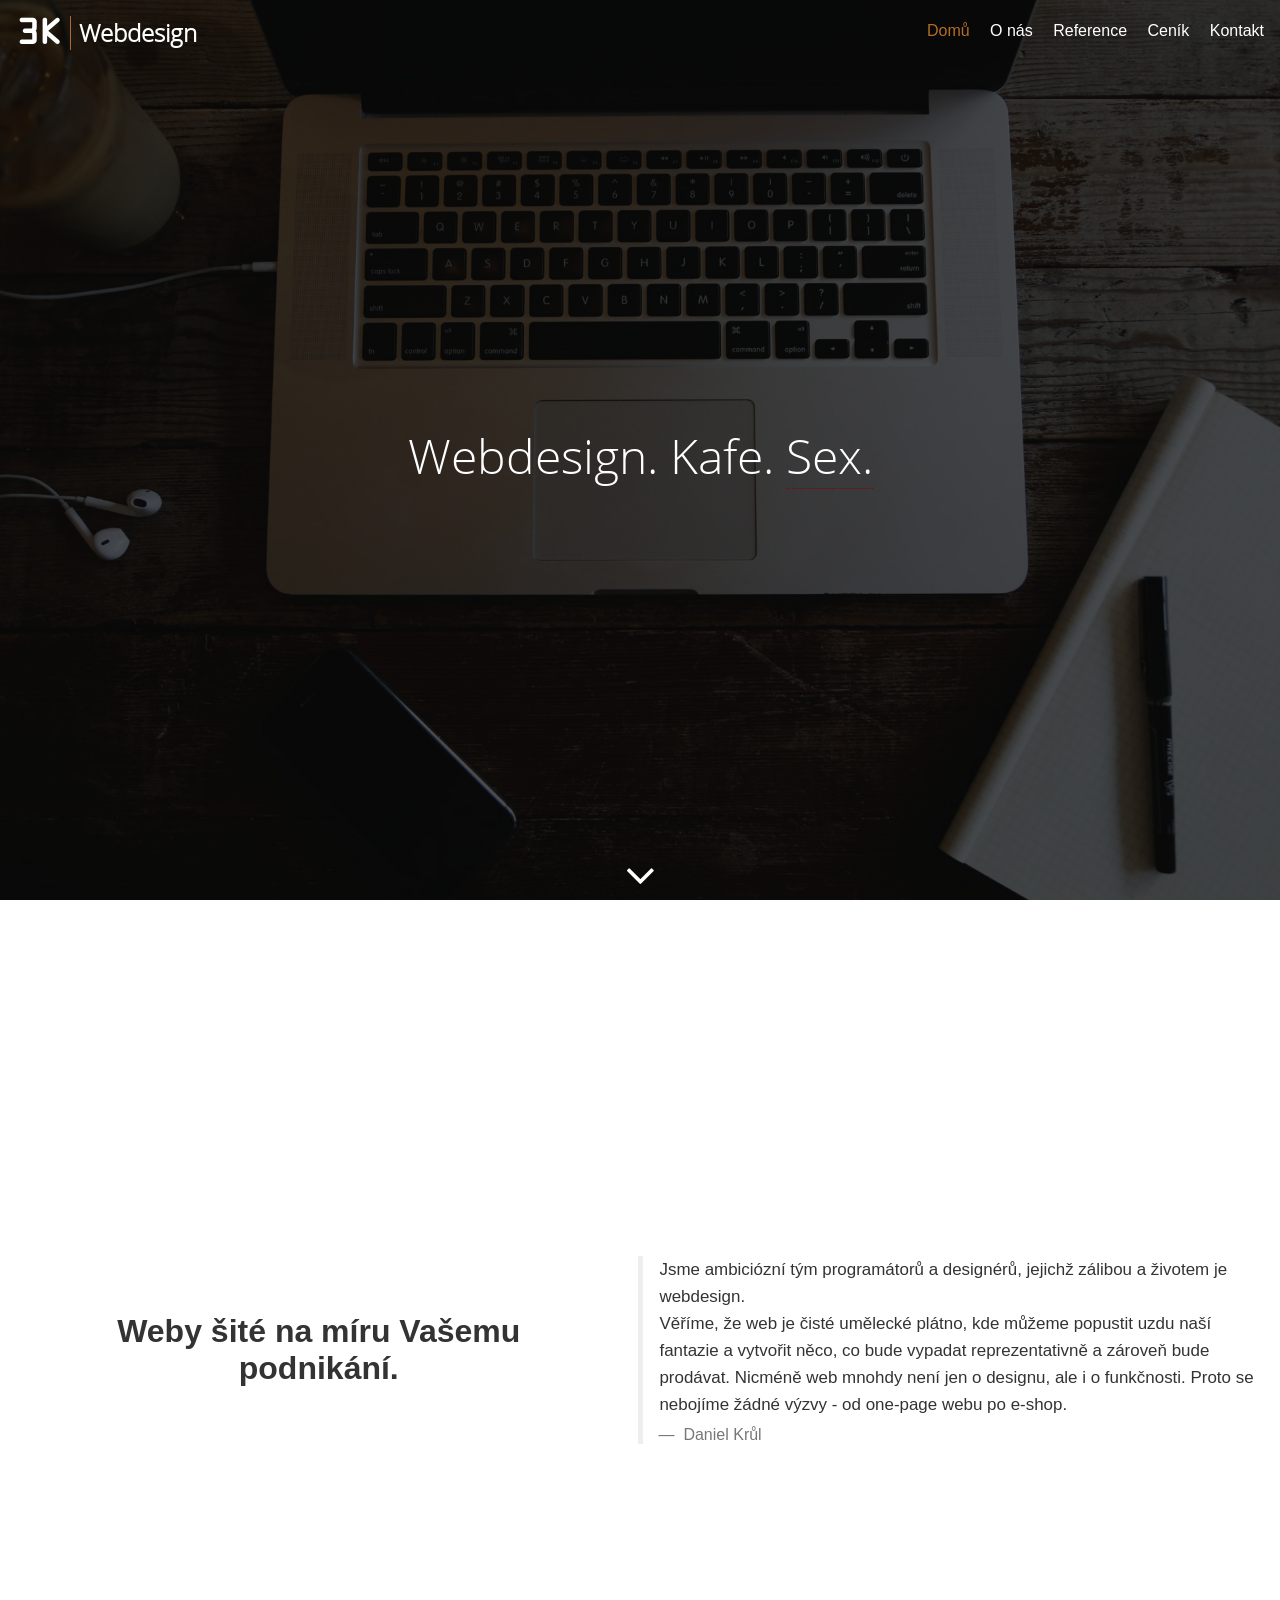
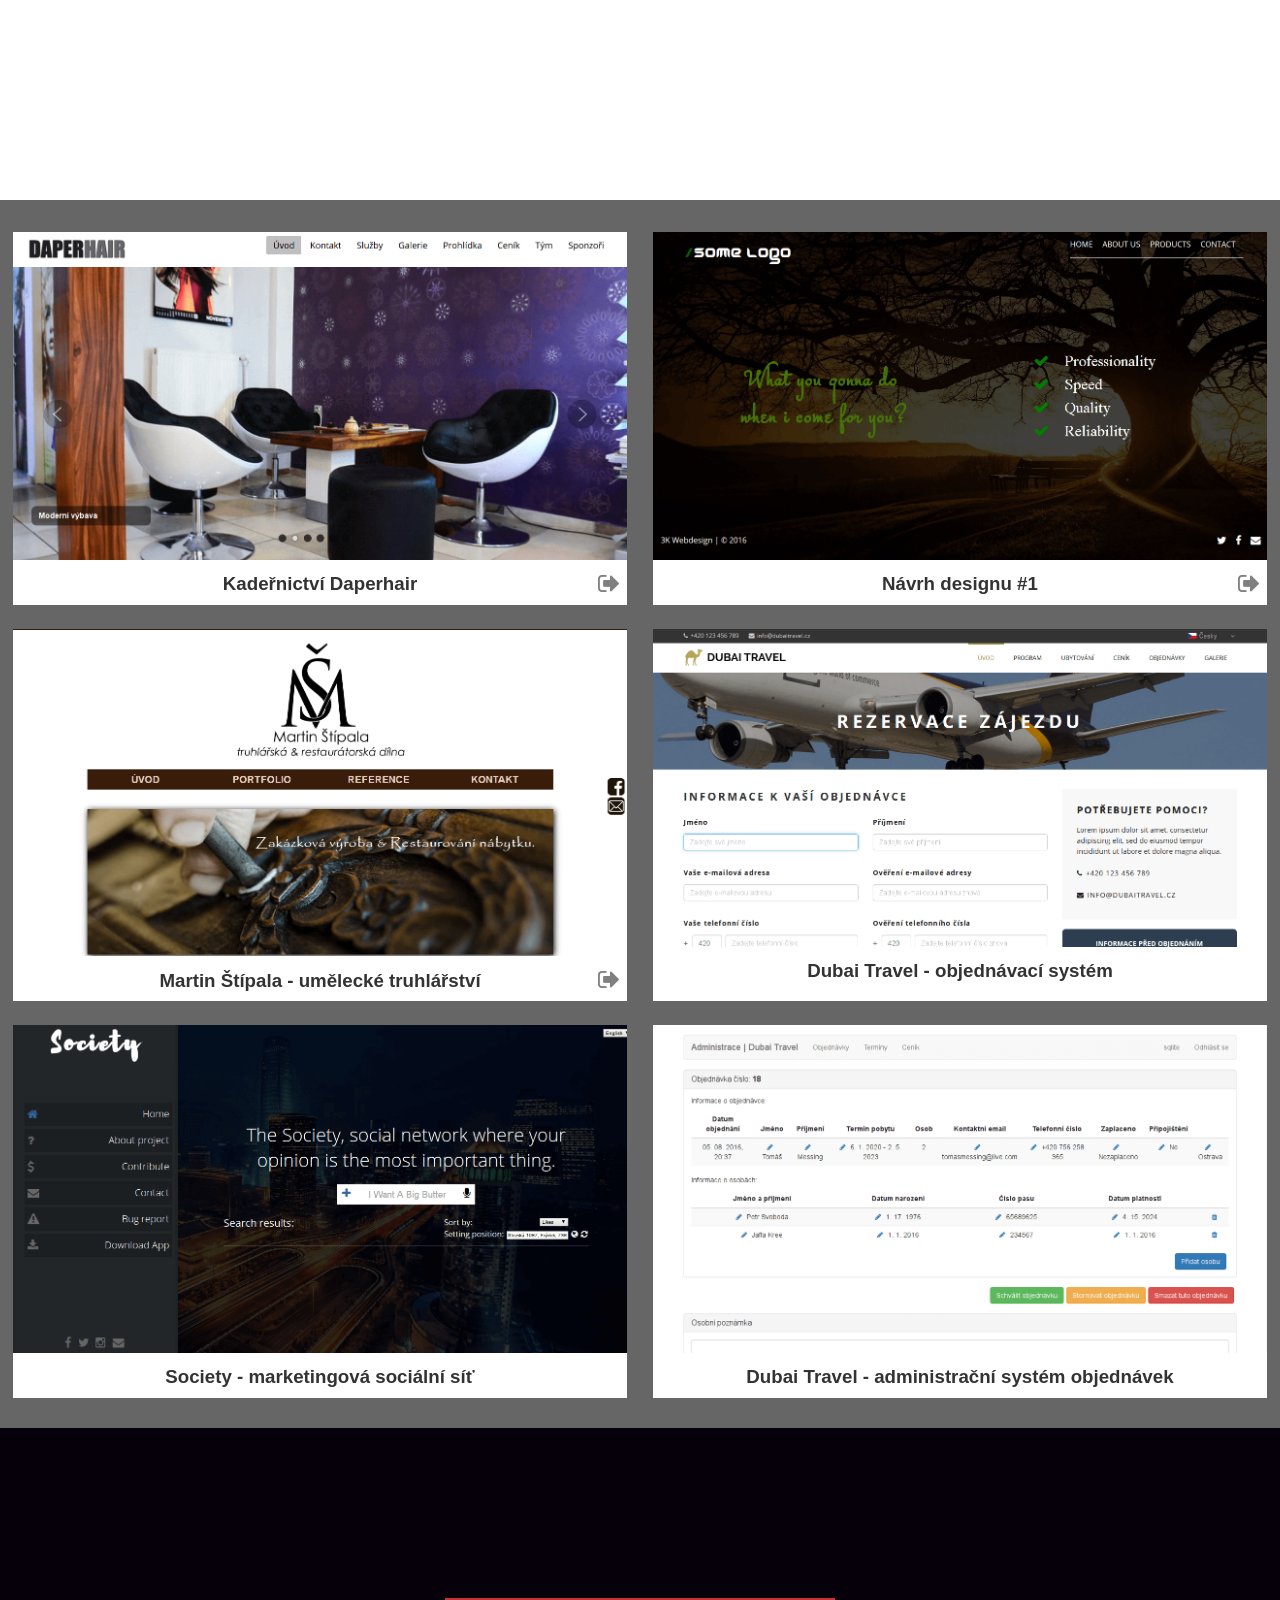
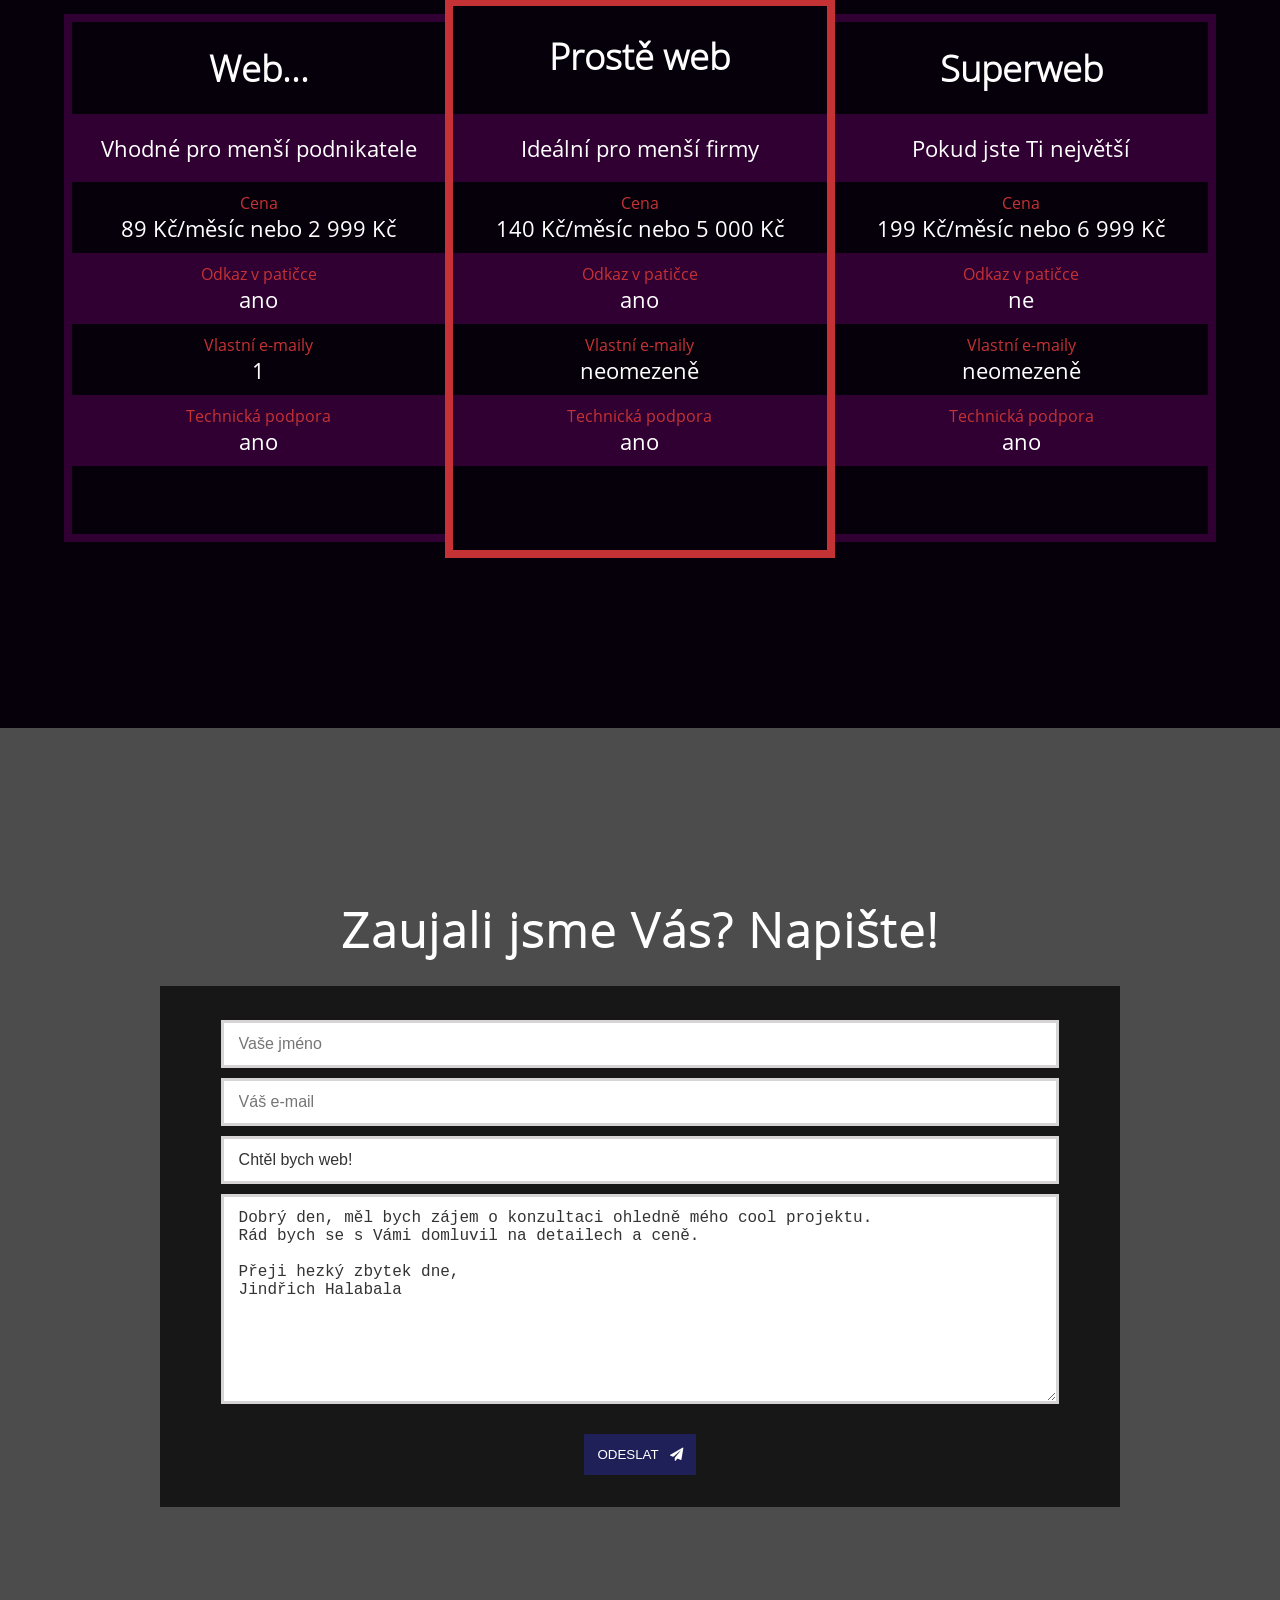
==== commit 3eb277e0: "Merge remote-tracking branch 'origin/master' # Conflicts: #	css/style.css #	index.html #	js/main.js" ====
--- a/index.html
+++ b/index.html
@@ -10,7 +10,7 @@
 
 	<link rel="shortcut icon" href="favicon.ico" />
 
-	<title>3K webdesign | Tvorba webů & aplikací</title>
+	<title>3K Webdesign | Tvorba webů, e-shopů a webových aplikací</title>
 
 	<link rel="stylesheet" type="text/css" href="./design/font-awesome/css/font-awesome.min.css" />
 	<link rel="stylesheet" type="text/css" href="./css/nprogress.css" />
@@ -21,6 +21,7 @@
 	<script type="text/javascript" src="./js/sweetalert.min.js"></script>
 	<script type="text/javascript" src="./js/nprogress.js"></script>
 	<script type="text/javascript" src="./js/hammer.js"></script>
+
 	<script type="text/javascript" src="./js/main.js"></script>
 	<script>
 		(function(i,s,o,g,r,a,m){i['GoogleAnalyticsObject']=r;i[r]=i[r]||function(){
@@ -352,7 +353,12 @@
 
 								<tr>
 									<td>
-										<textarea id="mailText" required class="text" rows="10">Dobrý den, měl bych zájem o konzultaci ohledně mého cool projektu. Rád bych se s Vámi domluvil na detailech a ceně. Přeji hezký zbytek dne,Jindřich Halabala</textarea>
+										<textarea id="mailText" required class="text" rows="10">
+Dobrý den, měl bych zájem o konzultaci ohledně mého cool projektu. 
+Rád bych se s Vámi domluvil na detailech a ceně.
+
+Přeji hezký zbytek dne,
+Jindřich Halabala</textarea>
 									</td>
 								</tr>
 							</table>
--- a/css/style.css
+++ b/css/style.css
@@ -191,9 +191,19 @@
     -webkit-transition: right 0.5s linear, visibility 0.5s;
     transition: right 0.5s linear, visibility 0.5s;
     overflow: hidden;
+    -webkit-transform: translateZ(0);
+	-moz-transform: translateZ(0);
+	-ms-transform: translateZ(0);
+	-o-transform: translateZ(0);
+	transform: translateZ(0);
 }
 
 #page.slick_menu_on #slick-menu {
+	-webkit-transform: translateZ(0);
+	-moz-transform: translateZ(0);
+	-ms-transform: translateZ(0);
+	-o-transform: translateZ(0);
+	transform: translateZ(0);
 	visibility: visible;
     right: 0;
 }
@@ -790,7 +800,7 @@
 		display: -webkit-box;
 		display: -ms-flexbox;
 		display: flex;
-    	-webkit-box-align: centerxt
+    	-webkit-box-align: center;
     	    -ms-flex-align: center;
     	        align-items: center;
 	}
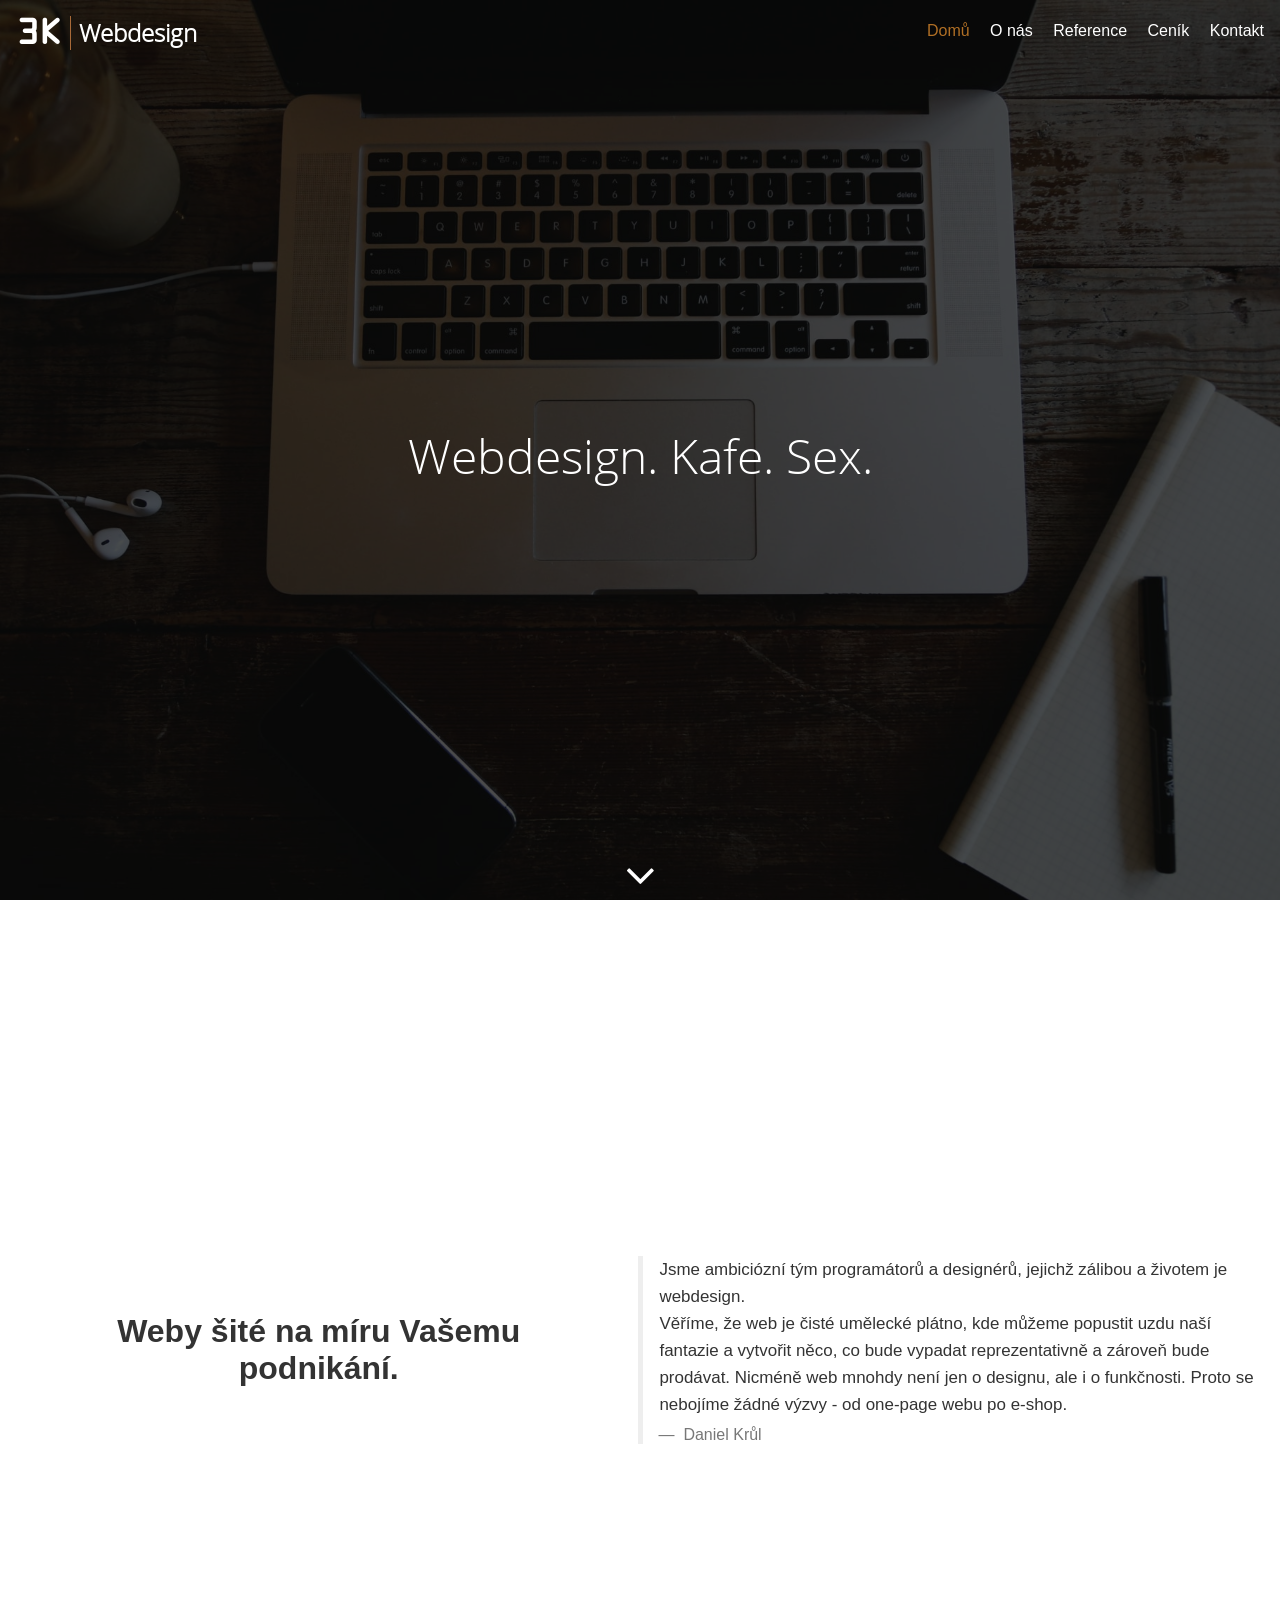
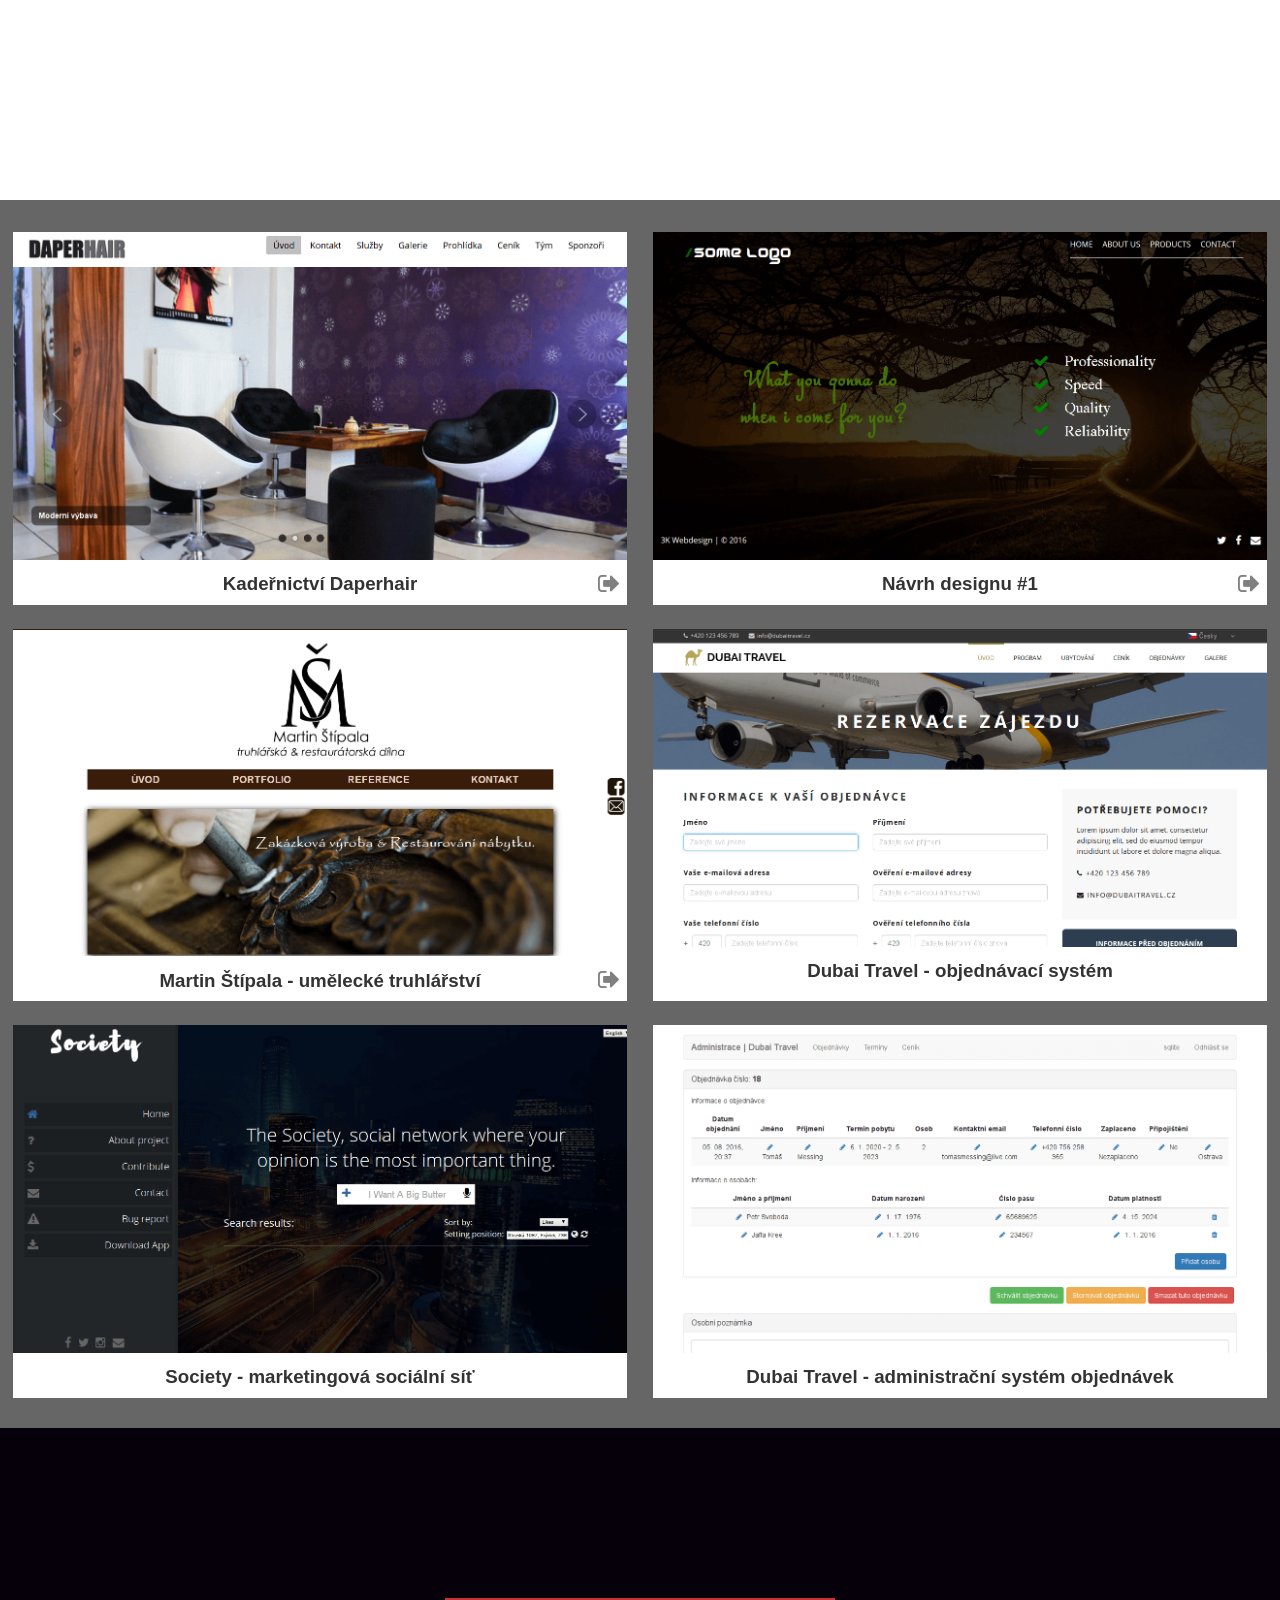
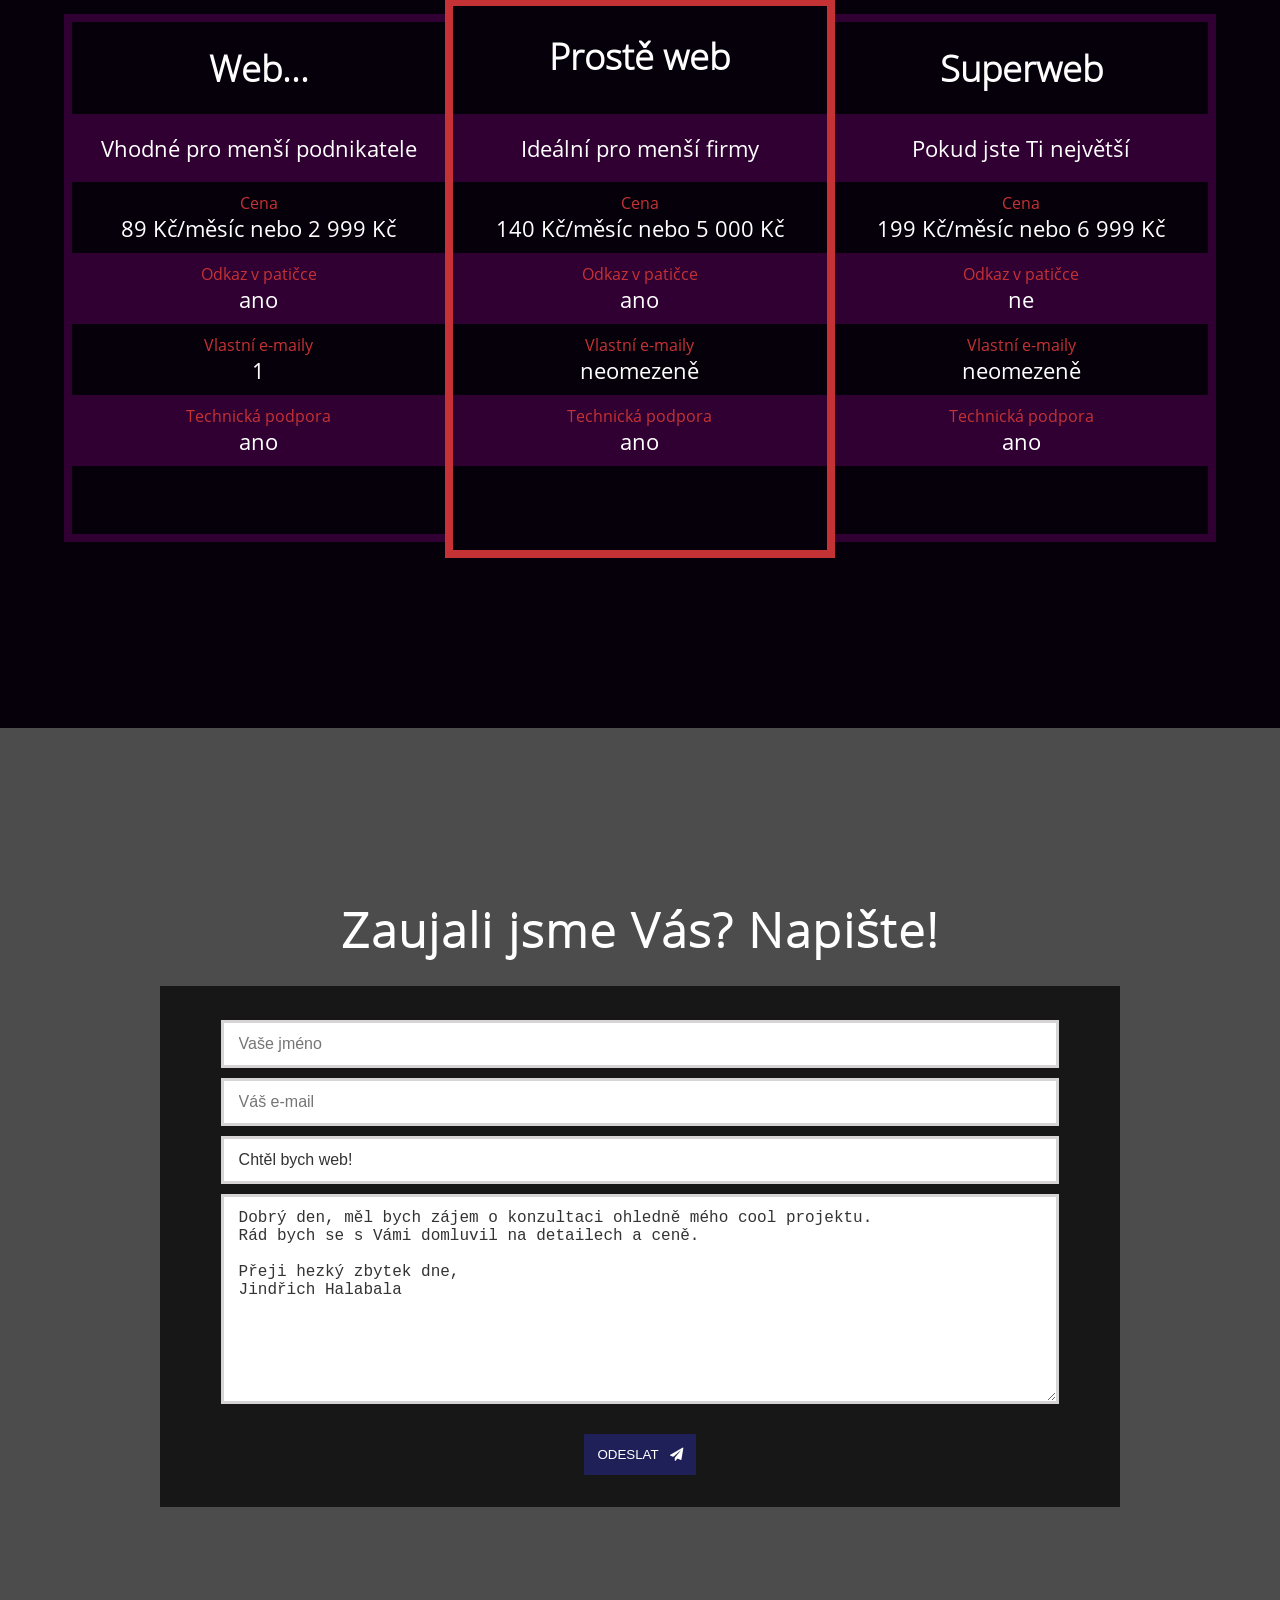
==== commit 448aa8c7: "Změna" ====
--- a/index.html
+++ b/index.html
@@ -13,13 +13,11 @@
 	<title>3K Webdesign | Tvorba webů, e-shopů a webových aplikací</title>
 
 	<link rel="stylesheet" type="text/css" href="./design/font-awesome/css/font-awesome.min.css" />
-	<link rel="stylesheet" type="text/css" href="./css/nprogress.css" />
 	<link rel="stylesheet" type="text/css" href="./css/sweetalert.css" />
 	<link rel="stylesheet" type="text/css" href="./css/style.css" />
 
 	<script type="text/javascript" src="./js/jquery.js"></script>
 	<script type="text/javascript" src="./js/sweetalert.min.js"></script>
-	<script type="text/javascript" src="./js/nprogress.js"></script>
 	<script type="text/javascript" src="./js/hammer.js"></script>
 
 	<script type="text/javascript" src="./js/main.js"></script>
@@ -102,7 +100,7 @@
 
 				<div class="middlePane">
 					<div class="center">
-						<h1>Webdesign. Kafe. <span class="marked">Sex.</span></h1>
+						<h1>Webdesign. Kafe. Sex.</h1>
 					</div>
 				</div>
 
@@ -380,19 +378,5 @@
 		</div>
 		
 	</div>
-
-	<script>
-		NProgress.start();
-		var interval = setInterval(function() { NProgress.inc(); }, 1000);
-
-		$(window).load(function () {
-			clearInterval(interval);
-			NProgress.done();
-		});
-
-		$(window).unload(function () {
-			NProgress.start();
-		});
-	</script>
 </body>
 </html>
--- a/css/style.css
+++ b/css/style.css
@@ -481,7 +481,7 @@
 	width: 75%;
 }
 
-#contact .centerShadow .contact h2, #fifthPart .centerShadow .wrapper .title h2{
+#contact .centerShadow .contact h2, #blog .centerShadow .wrapper .title h2{
 	font-size: 3em;
 	color: white;
 	font-family: 'Lato Light';
@@ -562,16 +562,12 @@
 	padding-bottom: .5em;
 }
 
-#fifthPart{
-	background: url('../design/images/note.jpg') no-repeat center center fixed;
-	background-size: cover;
-}
-
-#fifthPart .centerShadow{
+#blog{}
+
+#blog .center{
 	-webkit-box-flex: 1;
 	-ms-flex: 1;
 	flex: 1;
-	background: rgba(0, 0, 0, .7);
 	display: -webkit-box;
 	display: -ms-flexbox;
 	display: flex;
@@ -581,76 +577,179 @@
 	-webkit-box-pack: center;
 	    -ms-flex-pack: center;
 	        justify-content: center;
-}
-
-#fifthPart .centerShadow .wrapper{
-	display: -webkit-box;
-	display: -ms-flexbox;
-	display: flex;
+	flex-direction: column;
+	margin-top: 1.5em;
+	margin-bottom: 1.5em;
+}
+
+#blog .center .title h2{
+	font-family: 'Lato Light';
+	font-size: 2.5em;
+	color: #333;
+	text-transform: uppercase;
+}
+
+#blog .center .list{
+	margin-top: .5em;
+    width: 100%;
+    border-bottom: 1px solid silver;
+    text-align: center;
+}
+
+#blog .center .list a{
+	text-decoration: none;
+	display: inline-block;
+	color: black;
+	padding: 1em;
+	transition: background .5s;
+}
+
+#blog .center .list a.active, #blog .center .list a:hover{
+	background: #ccc;
+}
+
+#blog .center .listArticles{
+	border-bottom: 1px solid #ccc;
+	display: flex;
+	align-items: center;
+	padding-top: .5em;
+	padding-bottom: .5em;
+	width: 100%;
+}
+
+#blog .center .listArticles .main{
+	flex: 1;
+	text-align: center;
+}
+
+#blog .center .listArticles .main .article{
+
+}
+
+#blog .center .listArticles .left{
+	margin-left: 1em;
+	padding-right: 1em;
+}
+
+#blog .center .listArticles .right{
+	margin-right: 1em;
+	padding-left: 1em;
+}
+
+#blog .center .listArticles .left a, #blog .center .listArticles .right a{
+	color: #333;
+	text-decoration: none;
+	font-size: 1.5em;
+	transition: color .5s;
+}
+
+#blog .center .listArticles .left a:hover, #blog .center .listArticles .right a:hover{
+	color: black;
+}
+
+#blog .center .article{
 	width: 95%;
-	-webkit-box-orient: vertical;
-	-webkit-box-direction: normal;
-	    -ms-flex-direction: column;
-	        flex-direction: column;
-}
-
-#fifthPart .centerShadow .wrapper .blogWrapper{
-	width: 100%;
-	display: -webkit-box;
-	display: -ms-flexbox;
-	display: flex;
-	-ms-flex-wrap: wrap;
-	    flex-wrap: wrap;
-}
-
-#fifthPart .centerShadow .wrapper .blogWrapper .sub{
-	min-width: 48%;
-	max-width: 48%;
-	min-height: 350px;
-	max-height: 350px;
+	margin-top: 1.5em;
+	display: flex;
+	flex-direction: column;
+}
+
+#blog .center .article .socialBar{
+	display: flex;
+	align-items: center;
+}
+
+#blog .center .article .socialBar a{
+	text-decoration: none;
+	margin-right: .5em;
+}
+
+#blog .center .article .title{
+	margin-top: .5em;
+	margin-bottom: .5em;
+}
+
+#blog .center .article .title h2{
+	color: #333;
+	font-size: 2em;
+	text-transform: none;
+}
+
+#blog .center .article .authorBar{
+	margin-top: .5em;
+	margin-bottom: .5em;
+	background: #f5f5f5;
+	padding: .2em;
+	display: flex;
+	align-items: center;
+}
+
+#blog .center .article .authorBar .left{
+	flex: 1;
+}
+
+#blog .center .article .authorBar .right{
+	flex: 1;
+	text-align: right;
+	padding-right: 1em;
+}
+
+#blog .center .article .authorBar .left .fill{
+	display: inline-flex;
+	align-items: center;
+	padding: .1em;
+}
+
+#blog .center .article .authorBar .left .fill img{
+	width: 20%;
+	border-radius: 100%;
+	margin-right: .5em;
+}
+
+#blog .center .article .textWrapper{
+	display: flex;
+	align-items: center;
+	margin-top: .5em;
+}
+
+#blog .center .article .textWrapper .text{
+	flex: 1;
+}
+
+#blog .center .article .textWrapper .text p{
+	font-family: 'Open Sans', Arial, sans-serif;
+	text-indent: 1.5em;
+	margin-bottom: .5em;
+	color: #333;
+	white-space: pre-wrap;
+}
+
+#blog .center .article .textWrapper .text p:first-letter{
+	font-size: 1.5em;
+   	line-height: 0;
+}
+
+#blog .center .article .textWrapper .text h3{
+	color: #333;
+	margin-top: .5em;
+	margin-bottom: .5em;
+}
+
+#blog .center .article .textWrapper .text .imageWrapper{
+	width: 90%;
 	margin: 0 auto;
-	margin-bottom: 2%;
-}
-
-#fifthPart .centerShadow .wrapper .blogWrapper .sub .title{
-	width: 100%;
-	height: 20%;
-	margin-top: 3%;
-	display: -webkit-box;
-	display: -ms-flexbox;
-	display: flex;
-	-webkit-box-align: center;
-	    -ms-flex-align: center;
-	        align-items: center;
-}
-
-#fifthPart .centerShadow .wrapper .blogWrapper .sub .title h3{
-	color: #333;
-	margin: 0 auto;
-	font-size: 2em;
-}
-
-.html{
-	background: white url('../design/icons/html.png') no-repeat;
-}
-
-.css{
-	background: white url('../design/icons/css.png') no-repeat;
-}
-
-.php{
-	background: white url('../design/icons/php.png') no-repeat;
-}
-
-.database{
-	background: white url('../design/icons/database.png') no-repeat;
-}
-
-.html, .css, .php, .database{
-	background-position: 3% 3%;
-	background-size: 15%;
-}
-
+	margin-top: .5em;
+	margin-bottom: .5em;
+}
+
+#blog .center .article .textWrapper .text .imageWrapper img{
+	width: 100%;
+}
+
+#blog .center .article .textWrapper .text .imageWrapper footer{
+	text-align: center;
+	color: gray;
+}
 #services{
 	-webkit-box-align: center;
 	    -ms-flex-align: center;
@@ -784,7 +883,7 @@
 		width: 100%;
 	}
 
-	#fifthPart .centerShadow .wrapper .blogWrapper .sub{
+	#blog .centerShadow .wrapper .blogWrapper .sub{
 		min-width: 100%;
 		max-width: 100%;
 	}
